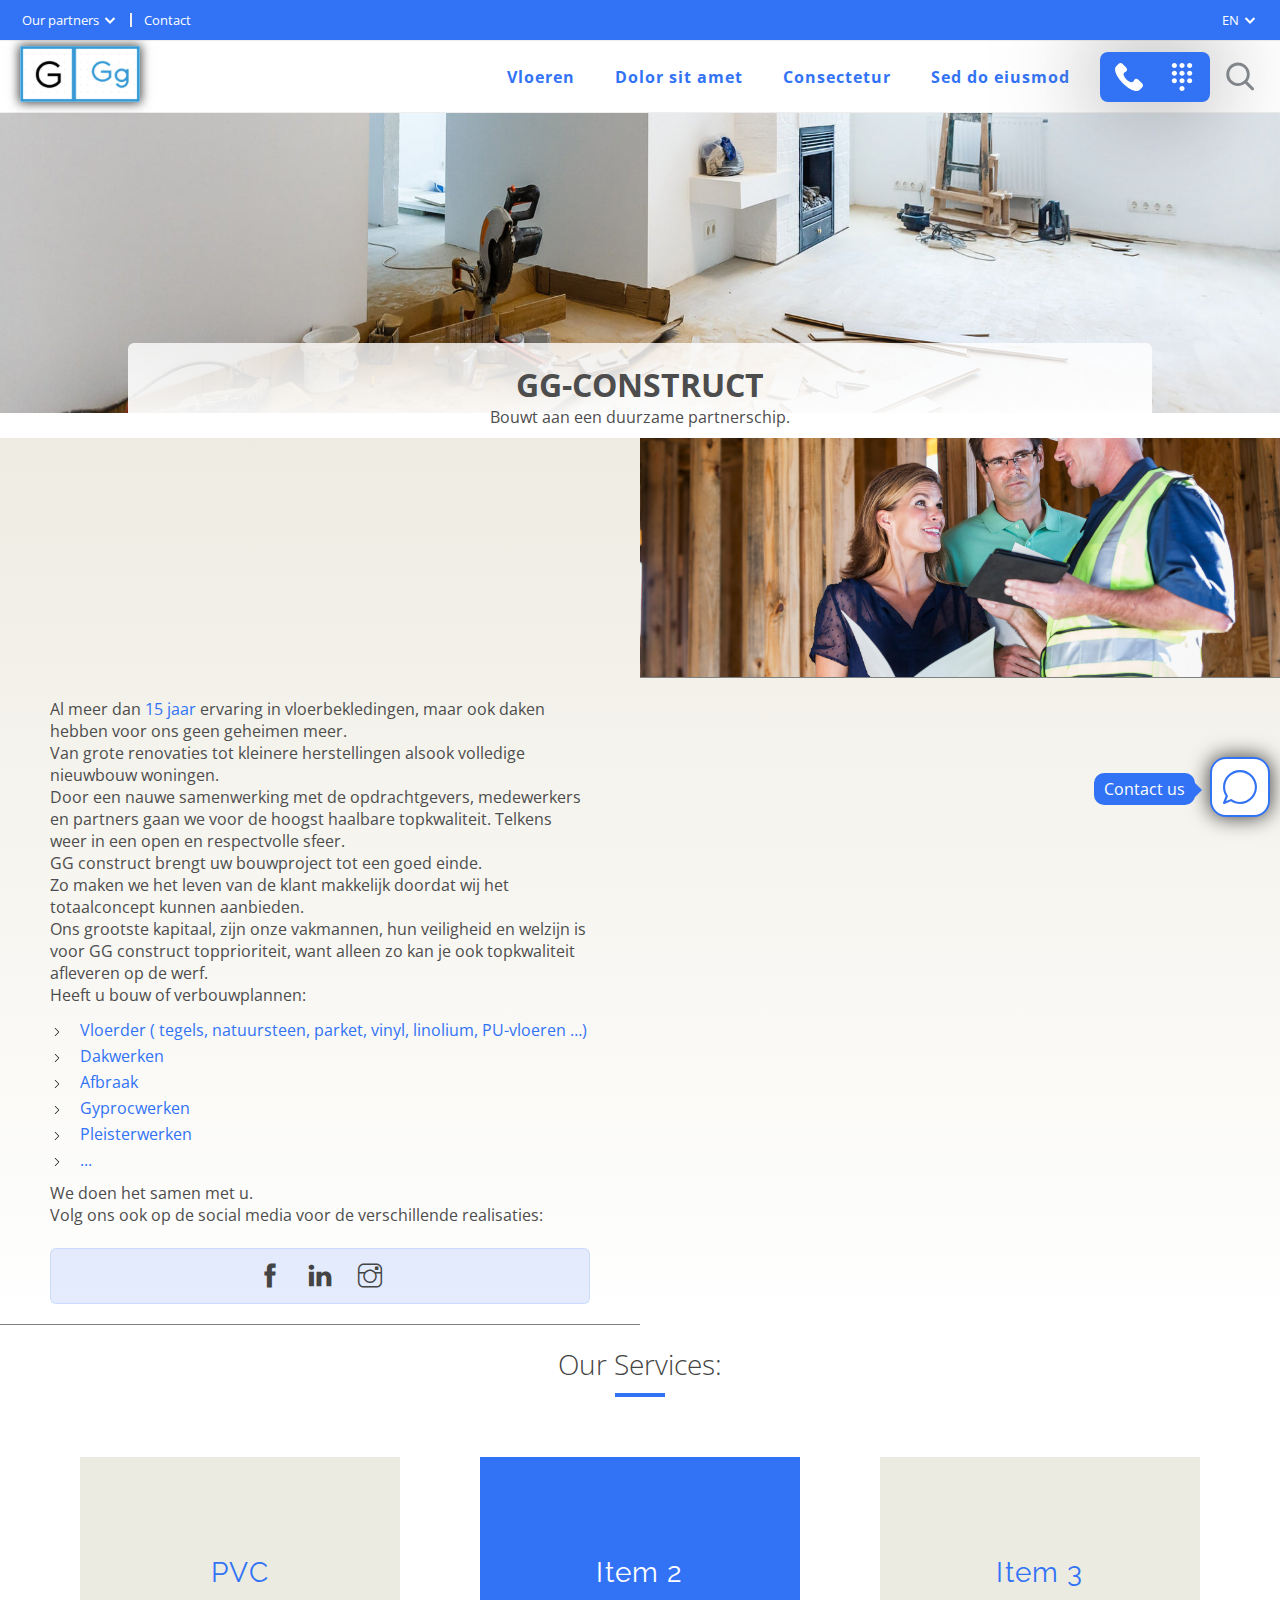
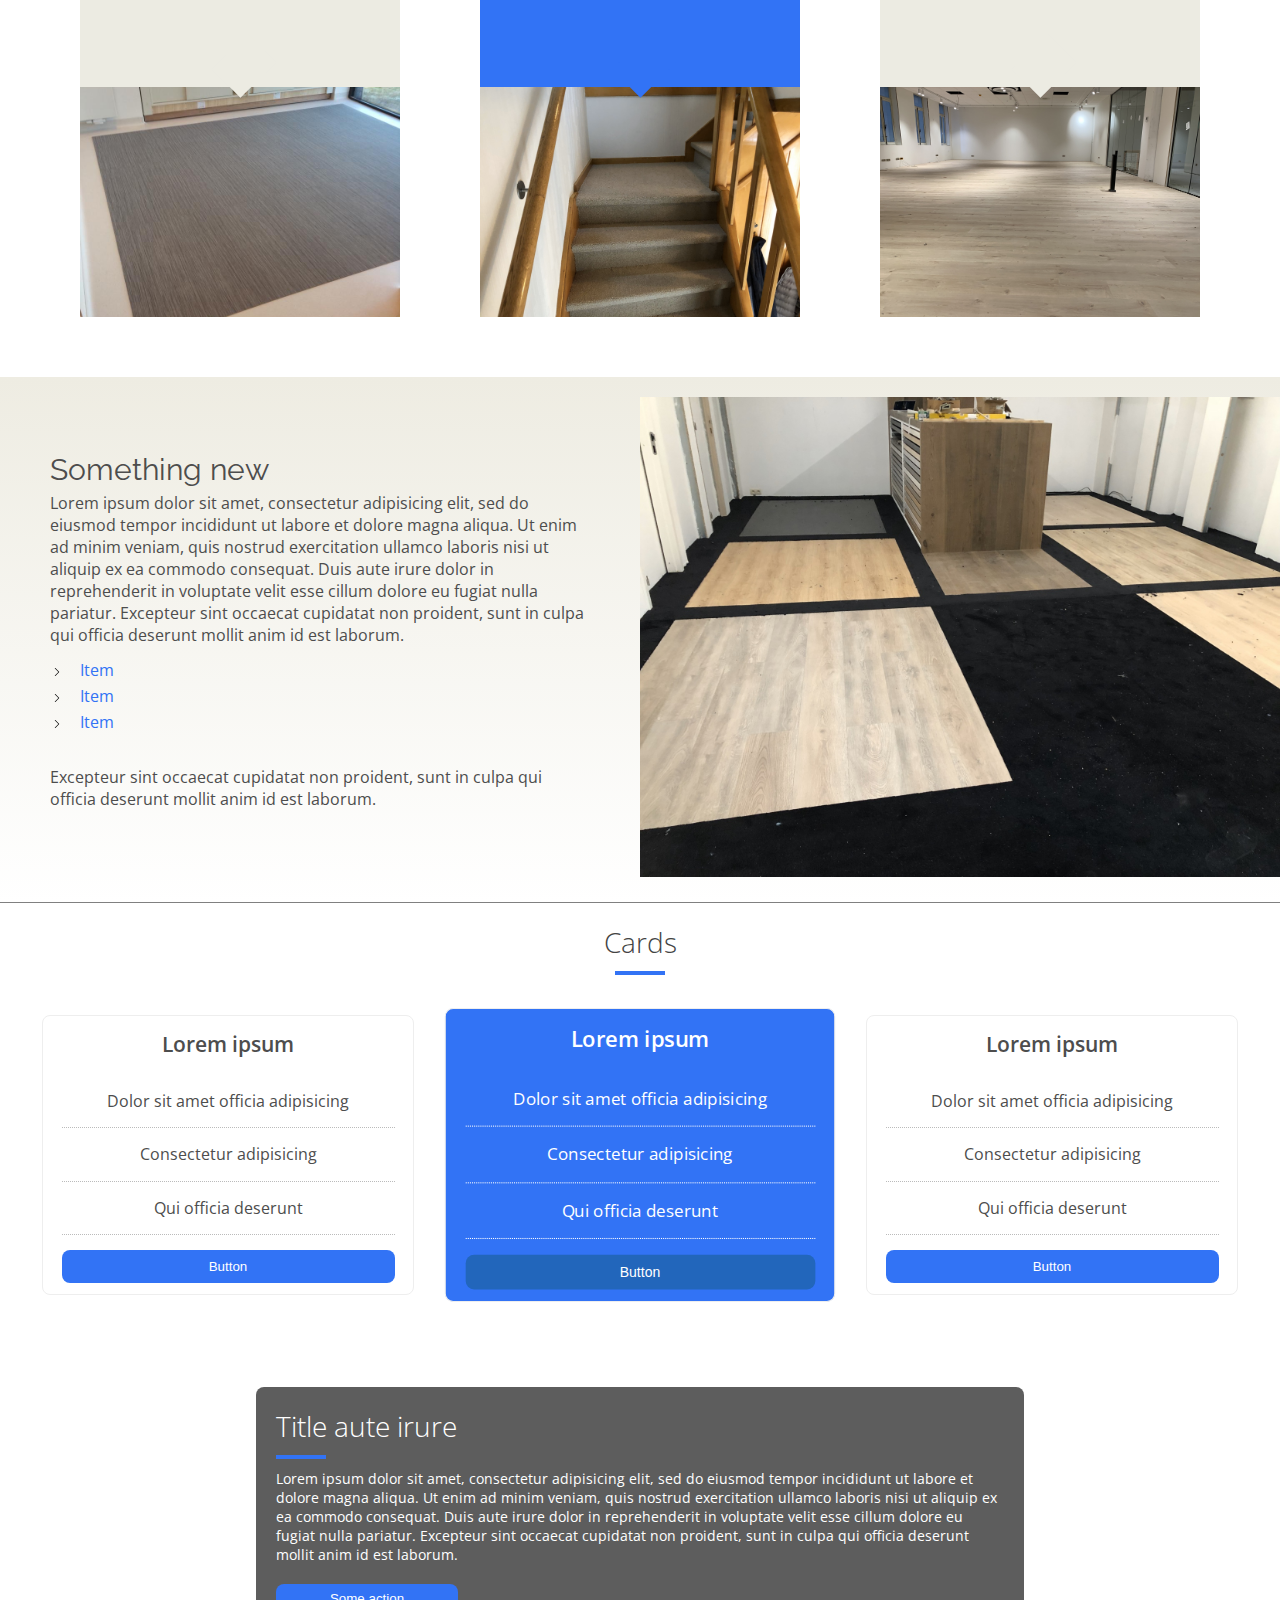
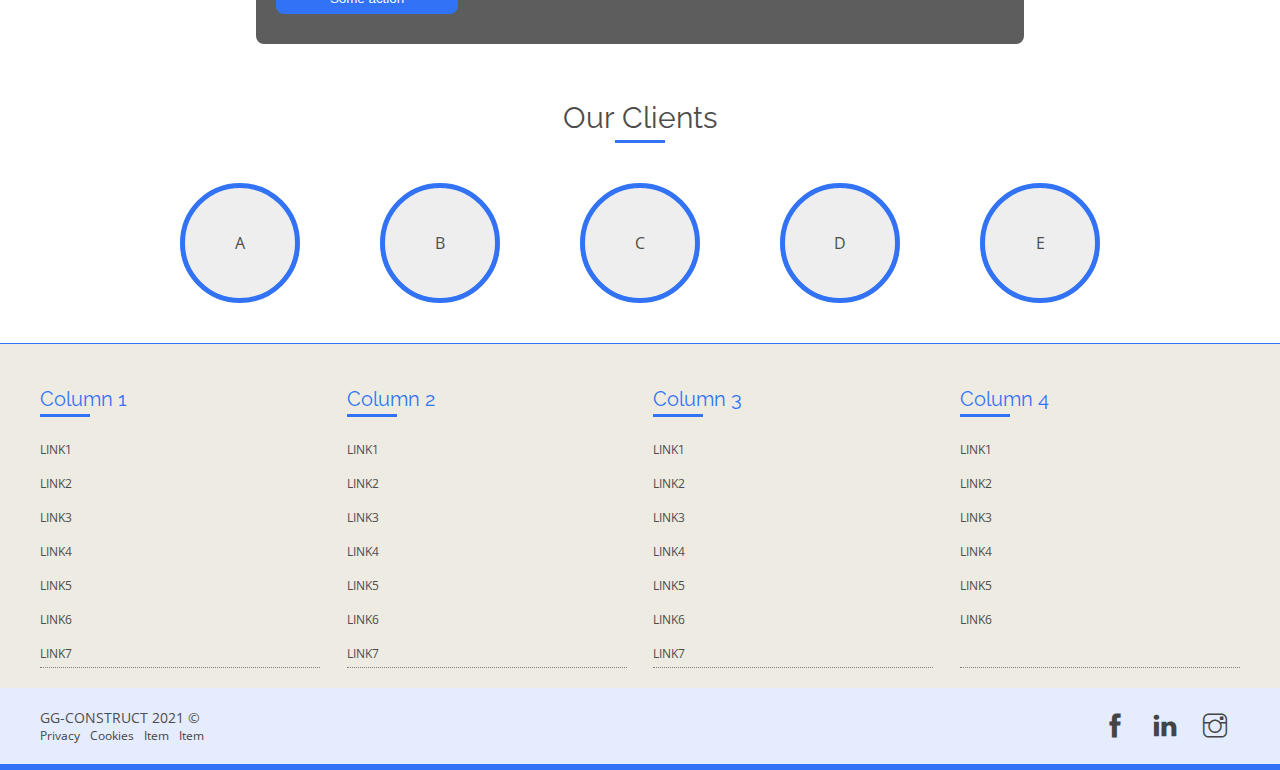
==== index.html @ d0c1e19a "init: transfer local markup (draft)" ====
<!DOCTYPE html>
<html lang="">
  <head>
    <meta charset="utf-8">
    <meta name="viewport" content="width=device-width, initial-scale=1.0">
    <title>GG-CONSTRUCT</title>
    <link rel="stylesheet" type="text/css" href="css/style.css">
    <link rel="stylesheet" type="text/css" href="css/dropdown.css">
    <link rel="stylesheet" type="text/css" href="css/toggle-menu.css">
    <link rel="stylesheet" href="themify-icons/themify-icons.css">
    <!--[if lt IE 8]><!-->
    <link rel="stylesheet" href="ie7/ie7.css">
    <!--<![endif]-->
  </head>
  <body>
    <header>
      <div class="topbar">
        <div class="topbar-content">
          <div class="dropdown select-wrapper partners-list">
            <div class="select">
              <div class="select-title">
                <span>Our partners</span>
                <div class="arrow"></div>
              </div>
              <div class="options">
                <a href="https://www.ceresit.com/en.html" class="option" target="blink">
                <img class="logo-of-option" src="img/ceresit-logo.png" alt="ceresit">
                </a>
                <a href="https://www.knauf.com/" class="option" target="blink">
                <img class="logo-of-option" src="img/knauf-logo.png" alt="knauf">
                </a>
                <a href="" class="option">
                <img class="logo-of-option" src="img/alpina_farben_logo.png" alt="alpina">
                </a>
                <a href="" class="option">
                <img class="logo-of-option" src="img/doka_logo.png" alt="doka">
                </a>
              </div>
            </div>
          </div>
          <span class="separator"></span>
          <a class="contact-link" href="contact.html">Contact</a>
        </div>
        <div class="dropdown select-wrapper select-lang">
          <div class="select">
            <div class="select-title">
              <span>EN</span>
              <div class="arrow"></div>
            </div>
            <div class="options lang-options">
              <span class="option selected">EN</span>
              <span class="option">NL</span>
              <span class="option">DE</span>
              <span class="option">FR</span>
            </div>
          </div>
        </div>
      </div>
      <div class="navbar">
        <div class="header-logo">
          <a class="link-to-home" href="index.html">
          <img src="img/logo.png" alt="logo">
          </a>
        </div>
        <div class="topnav">
          <nav class="topnav-dropdown-container">
            <ul>
              <li class="topnav-item">
                <a href="">Vloeren</a>
                <ul class="topnav-dropdown-column">
                  <li><a href="pages/pvc.html">PVC</a></li>
                  <li><a href="pages/pvc.html">VINYL</a></li>
                  <li>VINYL</li>
                  <li>TAPIJT</li>
                  <li>LINOLEUM</li>
                  <li>LVT STRIPS MODULEO</li>
                  <li>RUBBER</li>
                  <li>EGALISEREN</li>
                  <li class="more">more...</li>
                </ul>
              </li>
              <li class="topnav-item">
                <a href="">Dolor sit amet</a>
                <ul class="topnav-dropdown-column">
                  <li>Ut enim ad</li>
                  <li>Aliquip ex ea</li>
                  <li>Exercitation ullamco</li>
                  <li>Occaecat cupidatat</li>
                  <li class="more">more...</li>
                </ul>
              </li>
              <li class="topnav-item">
                <a href="">Consectetur</a>
                <ul class="topnav-dropdown-column">
                  <li>Ut enim ad</li>
                  <li>Aliquip ex ea</li>
                  <li>Exercitation ullamco</li>
                  <li>Occaecat cupidatat</li>
                  <li>Reprehenderit</li>
                  <li>Aliquip ex ea</li>
                  <li>Exercitation ullamco</li>
                  <li>Occaecat cupidatat</li>
                  <li>Reprehenderit</li>
                  <li>Aliquip ex ea</li>
                  <li>Exercitation ullamco</li>
                  <li>Occaecat cupidatat</li>
                  <li class="more">more...</li>
                </ul>
              </li>
              <li class="topnav-item"><a href="">Sed do eiusmod</a></li>
            </ul>
          </nav>
          <a class="tapme" href="tel:+32472815575">
          <img src="icons/phone-call.svg" alt="phone">
          <img src="icons/dial-pad.svg" alt="dial-pad">
          </a>
          <button class="search-btn">
          <img src="icons/loupe.svg" alt="search">
          </button>
        </div>
      </div>
      <div id="menuToggle">
        <input type="checkbox">
        <span></span>
        <span></span>
        <span></span>
        <ul class="mobile-menu">
          <li><a href="">Lorem ipsum</a></li>
          <li><a href="">Dolor sit amet</a></li>
          <li><a href="">Consectetur</a></li>
          <li><a href="">Sed do eiusmod</a></li>
        </ul>
      </div>
      <div class="search menuItem searchNew">
        <div class="search-modal">
          <div class="search_container">
            <div class="search_intro-placeholder">
              <div class="search_intro">
                What are you looking for?
              </div>
            </div>
            <form id="formMenuSearch" name="query" action="searchResults.html" method="GET">
              <div class="search_input">
                <div class="search-wrapper">
                  <input type="search" class="search-box" id="inputPlaster" placeholder="Plaster" autofocus>
                </div>
                <div class="search_submit">
                  <button type="submit">
                  <img src="icons/search.svg" alt="search">
                  </button>
                </div>
              </div>
            </form>
          </div>
          <div class="search_placeholder-suggestions">
            <div class="search_wrapper-suggestions">
              <span></span>
              <ul class="search_list-suggestions">
                <li>
                  <a class="search_link" href="">
                  Plaster
                  </a>
                  <span>|</span>
                </li>
                <li>
                  <a class="search_link" href="">
                  Ground
                  </a>
                  <span>|</span>
                </li>
                <li>
                  <a class="search_link" href="">
                  Walls
                  </a>
                  <span>|</span>
                </li>
                <li>
                  <a class="search_link" href="">
                  Paint
                  </a>
                  <span>|</span>
                </li>
              </ul>
            </div>
          </div>
        </div>
      </div>
    </header>
    <main class="main">
      <div class="startscreen">
      </div>
      <div class="inner-text">
        <h1 class="type-title">GG-CONSTRUCT</h1>
        <div class="type-info-text">
          <p>Bouwt aan een duurzame partnerschip.</p>
        </div>
      </div>
      <article class="greeting">
        <h2 style="visibility: hidden">Welcome</h2>
        <div class="greeting-image">
        </div>
        <div class="greeting-content">
          <p>Al meer dan <span class="more">15 jaar</span> ervaring in vloerbekledingen, maar ook daken hebben voor ons geen geheimen meer.<br> 
            Van grote renovaties tot kleinere herstellingen alsook volledige nieuwbouw woningen.<br>
            Door een nauwe samenwerking met de opdrachtgevers, medewerkers en partners gaan we voor de hoogst haalbare topkwaliteit. Telkens weer in een open en respectvolle sfeer.<br>
            GG construct brengt uw bouwproject tot een goed einde.<br>
            Zo maken we het leven van de klant makkelijk doordat wij het totaalconcept kunnen aanbieden.<br>
            Ons grootste kapitaal, zijn onze vakmannen, hun veiligheid en welzijn is voor GG construct topprioriteit, want alleen zo kan je ook topkwaliteit afleveren op de werf.<br>
            Heeft u bouw of verbouwplannen:
          </p>
          <ul class="list-of-services">
            <li class="more">Vloerder ( tegels, natuursteen, parket, vinyl, linolium, PU-vloeren …)</li>
            <li class="more">Dakwerken</li>
            <li class="more">Afbraak</li>
            <li class="more">Gyprocwerken</li>
            <li class="more">Pleisterwerken</li>
            <li class="more">...</li>
          </ul>
          <p>
            We doen het samen met u.<br>
            Volg ons ook op de social media voor de verschillende realisaties:
          </p>
          <br>
          <div style="align-items: center; width: 100%;" class="social-links">
            <ul>
              <li><a class="ti-facebook" href="https://www.facebook.com/ggvloerbekleding.vloerbekleding"></a></li>
              <li><a class="ti-linkedin" href="https://linkedin.com"></a></li>
              <li><a class="ti-instagram" href="https://www.instagram.com/ggvloerbekleding"></a></li>
            </ul>
          </div>
        </div>
      </article>
      <article class="service-blocks">
        <h2>Our Services:</h2>
        <hr>
        <div class="container">
          <section>
            <div class="top">
              <h3>PVC</h3>
            </div>
            <span class="square"></span>
            <div class="bottom">
              <img src="img/pvc/06.jpeg" alt="pvc">
            </div>
          </section>
          <section>
            <div class="top blue">
              <h3>Item 2</h3>
            </div>
            <span class="square blue"></span>
            <div class="bottom">
              <img src="img/img-xx-2.jpg" alt="">
            </div>
          </section>
          <section>
            <div class="top">
              <h3>Item 3</h3>
            </div>
            <span class="square"></span>
            <div class="bottom">
              <img src="img/img-xx-3.jpg" alt="">
            </div>
          </section>
        </div>
      </article>
      <article class="news">
        <div class="news-image">
          <img src="img/img-xx-9.jpg" alt="">
        </div>
        <div class="news-content">
          <h2 class="title">Something new</h2>
          <p>Lorem ipsum dolor sit amet, consectetur adipisicing elit, sed do eiusmod
            tempor incididunt ut labore et dolore magna aliqua. Ut enim ad minim veniam,
            quis nostrud exercitation ullamco laboris nisi ut aliquip ex ea commodo
            consequat. Duis aute irure dolor in reprehenderit in voluptate velit esse
            cillum dolore eu fugiat nulla pariatur. Excepteur sint occaecat cupidatat non
            proident, sunt in culpa qui officia deserunt mollit anim id est laborum.
          </p>
          <ul class="list-of-services">
            <li class="more">Item</li>
            <li class="more">Item</li>
            <li class="more">Item</li>
          </ul>
          <p>
            <br>
            Excepteur sint occaecat cupidatat non
            proident, sunt in culpa qui officia deserunt mollit anim id est laborum.
          </p>
          <br>
        </div>
      </article>
      <div class="cards">
        <h2 class="heading-title">Cards</h2>
        <hr>
        <div class="container">
          <div class="card">
            <div class="card-heading">
              <h3 class="card-title">Lorem ipsum</h3>
            </div>
            <div class="card-content">
              <ul>
                <li>Dolor sit amet officia adipisicing</li>
                <li>Consectetur adipisicing</li>
                <li>Qui officia deserunt </li>
              </ul>
            </div>
            <div class="card-footer">
              <button>Button</button>
            </div>
          </div>
          <div class="card card-active">
            <div class="card-heading">
              <h3 class="card-title">Lorem ipsum</h3>
            </div>
            <div class="card-content">
              <ul>
                <li>Dolor sit amet officia adipisicing</li>
                <li>Consectetur adipisicing</li>
                <li>Qui officia deserunt </li>
              </ul>
            </div>
            <div class="card-footer">
              <button>Button</button>
            </div>
          </div>
          <div class="card">
            <div class="card-heading">
              <h3 class="card-title">Lorem ipsum</h3>
            </div>
            <div class="card-content">
              <ul>
                <li>Dolor sit amet officia adipisicing</li>
                <li>Consectetur adipisicing</li>
                <li>Qui officia deserunt </li>
              </ul>
            </div>
            <div class="card-footer">
              <button>Button</button>
            </div>
          </div>
        </div>
      </div>
      <div class="parallax-container">
        <div class="parallax-content">
          <h2>Title aute irure</h2>
          <hr>
          Lorem ipsum dolor sit amet, consectetur adipisicing elit, sed do eiusmod
          tempor incididunt ut labore et dolore magna aliqua. Ut enim ad minim veniam,
          quis nostrud exercitation ullamco laboris nisi ut aliquip ex ea commodo
          consequat. Duis aute irure dolor in reprehenderit in voluptate velit esse
          cillum dolore eu fugiat nulla pariatur. Excepteur sint occaecat cupidatat non
          proident, sunt in culpa qui officia deserunt mollit anim id est laborum.
          <button class="button button-reveal">
          <i class="icon icon_arrow-right">
          <strong class="arrow-right"></strong>
          </i>
          <span>Some action</span>                
          </button>
        </div>
      </div>
      <div class="circles">
        <h2 class="title">Our Clients</h2>
        <hr style="margin: 0 auto;" class="border-line">
        <div class="container">
          <div class="circle">A</div>
          <div class="circle">B</div>
          <div class="circle">C</div>
          <div class="circle">D</div>
          <div class="circle">E</div>
        </div>
      </div>
    </main>
    <footer>
      <nav class="link-columns">
        <div class="column">
          <h4 class="column-title">Column 1</h4>
          <hr class="border-line">
          <ul>
            <li class="link-item">
              <a href="" target="_self">
              Link1
              </a>
            </li>
            <li class="link-item">
              <a href="" target="_self">
              Link2
              </a>
            </li>
            <li class="link-item">
              <a href="" target="_self">
              Link3
              </a>
            </li>
            <li class="link-item">
              <a href="" target="_self">
              Link4
              </a>
            </li>
            <li class="link-item">
              <a href="" target="_self">
              Link5
              </a>
            </li>
            <li class="link-item">
              <a href="" target="_self">
              Link6
              </a>
            </li>
            <li class="link-item">
              <a href="" target="_self">
              Link7
              </a>
            </li>
          </ul>
        </div>
        <div class="column">
          <h4 class="column-title">Column 2</h4>
          <hr class="border-line">
          <ul>
            <li class="link-item">
              <a href="" target="_self">
              Link1
              </a>
            </li>
            <li class="link-item">
              <a href="" target="_self">
              Link2
              </a>
            </li>
            <li class="link-item">
              <a href="" target="_self">
              Link3
              </a>
            </li>
            <li class="link-item">
              <a href="" target="_self">
              Link4
              </a>
            </li>
            <li class="link-item">
              <a href="" target="_self">
              Link5
              </a>
            </li>
            <li class="link-item">
              <a href="" target="_self">
              Link6
              </a>
            </li>
            <li class="link-item">
              <a href="" target="_self">
              Link7
              </a>
            </li>
          </ul>
        </div>
        <div class="column">
          <h4 class="column-title">Column 3</h4>
          <hr class="border-line">
          <ul>
            <li class="link-item">
              <a href="" target="_self">
              Link1
              </a>
            </li>
            <li class="link-item">
              <a href="" target="_self">
              Link2
              </a>
            </li>
            <li class="link-item">
              <a href="" target="_self">
              Link3
              </a>
            </li>
            <li class="link-item">
              <a href="" target="_self">
              Link4
              </a>
            </li>
            <li class="link-item">
              <a href="" target="_self">
              Link5
              </a>
            </li>
            <li class="link-item">
              <a href="" target="_self">
              Link6
              </a>
            </li>
            <li class="link-item">
              <a href="" target="_self">
              Link7
              </a>
            </li>
          </ul>
        </div>
        <div class="column">
          <h4 class="column-title">Column 4</h4>
          <hr class="border-line">
          <ul>
            <li class="link-item">
              <a href="" target="_self">
              Link1
              </a>
            </li>
            <li class="link-item">
              <a href="" target="_self">
              Link2
              </a>
            </li>
            <li class="link-item">
              <a href="" target="_self">
              Link3
              </a>
            </li>
            <li class="link-item">
              <a href="" target="_self">
              Link4
              </a>
            </li>
            <li class="link-item">
              <a href="" target="_self">
              Link5
              </a>
            </li>
            <li class="link-item">
              <a href="" target="_self">
              Link6
              </a>
            </li>
          </ul>
        </div>
      </nav>
      <div class="basement">
        <div class="copyright">
          <span class="title">GG-CONSTRUCT 2021 ©</span>
          <ul class="list-inline">
            <li>
              <a href="" target="_self">
              <span>Privacy</span>
              </a>
            </li>
            <li>
              <a href="" target="_self">
              <span>Cookies</span>
              </a>
            </li>
            <li>
              <a href="" target="_self">
              <span>Item</span>
              </a>
            </li>
            <li>
              <a href="" target="_self">
              <span>Item</span>
              </a>
            </li>
          </ul>
        </div>
        <div class="social-links">
          <ul>
            <li><a class="ti-facebook" href="https://www.facebook.com/ggvloerbekleding.vloerbekleding"></a></li>
            <li><a class="ti-linkedin" href="https://linkedin.com"></a></li>
            <li><a class="ti-instagram" href="https://www.instagram.com/ggvloerbekleding"></a></li>
          </ul>
        </div>
      </div>
      <div class="contact-btn-fixed">
        <div class="contact-container">
          <ul class="items-of-contact">
            <li class="item-phone">
              <a href="">
              <img src="icons/call.svg" alt="phone call us">
              </a>
            </li>
            <li class="item-mail">
              <a href="">
              <img src="icons/envelope.svg" alt="send a mail">
              </a>
            </li>
            <li class="item-form">
              <a href="">
              <img src="icons/bullet-form.svg" alt="fill in the form">
              </a>
            </li>
          </ul>
        </div>
        <div class="chat-to">
          <p>Contact us</p>
        </div>
        <button class="contact-widget-btn"></button>
      </div>
    </footer>
    <script src="js/dropdown.js"></script>
  </body>
</html>
---- css/style.css ----
@import url('https://fonts.googleapis.com/css2?family=Open+Sans:wght@300;400;600;700&display=swap');
@import url('https://fonts.googleapis.com/css2?family=Raleway:wght@100;200;300;400;500;600;700&display=swap');

:root {
  --blue: #3273f5;
  --dark-blue: #0063e5;
  --blue_transparent: #3273f522;
}

* {
  box-sizing: border-box;
  margin: 0;
  padding: 0;
  /*border: 1px solid gray;*/
}

html,
body {
  font-family: 'Open Sans', sans-serif;
  min-width: 320px;
  max-width: 1980px;
  margin: 0 auto;
  color: #4d4d4d;
}

button {
  cursor: pointer;
  border: none;
  outline: none;
}

a {
  text-decoration: none;
  color: #444;
}

ul {
  list-style: none;
}

nav ul li,
nav ul li:after,
nav ul li:before {
  transition: all .4s;
}

.topbar {
  position: relative;
  z-index: 20;
  display: flex;
  width: 100%;
  height: 40px;
  padding: 10px 20px;
  background: var(--blue);
  justify-content: space-between;
  align-items: center;
}

.topbar>div {
  display: flex;
  align-items: center;
}

.separator {
  width: 2px;
  height: 14px;
  margin: 0 10px;
  background: #eee;
}

.contact-link:hover {
  color: #ddd;
}

.topnav {
  display: flex;
  justify-content: space-between;
  align-items: center;
}

.header-logo {
  position: relative;
  width: 120px;
}

.header-logo a {
  display: block;
}

.header-logo img {
  width: 100%;
  box-shadow: 0 0 10px 1px #444;
}

.topnav nav ul {
  display: flex;
  flex-wrap: wrap;
}

.topnav-item {
  display: flex;
  min-height: 62px;
  margin: 5px 5px 0 5px;
  padding-bottom: 5px;
  justify-content: flex-start;
  align-items: center;
}

.topnav li a {
  font: inherit;
  font-size: 16px;
  font-weight: 700;
  margin: 0 5px;
  padding: 0 10px;
  vertical-align: baseline;
  letter-spacing: 1px;
  color: var(--blue);
}

nav.topnav-dropdown-container ul li,
nav.fill ul li {
  position: relative;
}

.topnav-dropdown-column li {
  display: flex;
  min-height: 36px;
  cursor: pointer;
  white-space: nowrap;
  color: #555d;
}

.topnav-dropdown-column li a {
  font-size: 14px;
  font-weight: 400;
  width: 100%;
  margin: 0 !important;
  padding: 0 !important;
  color: #777;
}

nav.topnav-dropdown-container ul li:after,
nav.fill ul li:after {
  position: absolute;
  right: 0;
  bottom: 10px;
  left: 0;
  width: 0;
  height: 2px;
  margin: auto;
  content: '.';
  color: transparent;
  background: var(--blue);
}

nav.topnav-dropdown-container ul li:hover:after {
  width: 100%;
}

.more {
  color: #3273f5 !important;
}

.tapme {
  z-index: 30;
  display: flex;
  width: 110px;
  height: 50px;
  margin: 0 10px;
  padding: 2px;
  transition: .2s box-shadow;
  color: #fff;
  border: 0;
  border-radius: 8px;
  outline: none;
  background: var(--blue);
  box-shadow: 0 0 100px 1px #777;
  justify-content: center;
}

.tapme:hover {
  box-shadow: 0 0 5px 1px #999;
}

.tapme:active {
  box-shadow: 0 0 0 0 #444;
}

.tapme img {
  width: 28px;
  margin: 0 auto;
}

.search-btn {
  z-index: 4;
  display: flex;
  width: 40px;
  height: 40px;
  transition: .2s all;
  border: 0;
  border-bottom: 2px solid transparent;
  outline: none;
  background: transparent;
  justify-content: center;
  align-items: center;
}

.search-btn:hover {
  border-bottom: 2px solid #aaa;
}

.search-btn img {
  width: 70%;
}

.search {
  position: fixed;
  z-index: 4;
  top: 110px;
  display: none;
  width: 100%;
  min-width: 320px;
  max-width: 1980px;
  height: 204px;
  transition: .2s margin-top;
  border-top: 2px solid var(--blue);
  border-bottom: 2px solid var(--blue);
  background: rgba(238, 236, 226, 0.98);
  justify-content: center;
  align-items: center;
}

.search_intro {
  font-size: 18px;
  font-weight: 600;
  margin-bottom: 10px;
  color: #556;
}

.search input {
  font-size: 24px;
  width: 100%;
  height: 40px;
  padding: 0 10px;
  border: 2px solid var(--blue);
  border-radius: 4px;
  outline: none;
}

.search-wrapper input {
  color: #555;
}

.search_input {
  display: flex;
}

.search_submit button {
  width: 80px;
  height: 40px;
  margin: 0 5px;
  border-radius: 8px;
  background: var(--blue);
}

.search_submit img {
  width: 28px;
}

.search_placeholder-suggestions {
  margin-top: 10px;
}

.search_wrapper-suggestions,
.search_list-suggestions {
  display: flex;
}

.search_list-suggestions span {
  margin: 0 5px;
  color: #999;
}

.search_list-suggestions a {
  transition: .2s all;
  color: #555;
}

.search_list-suggestions a:hover {
  color: var(--blue);
}

.startscreen {
  width: 100%;
  height: 500px;
  /*transition: all 1s;*/
  background-image: url(../img/renovation.jpeg);
  background-size: cover;
  background-repeat: no-repeat;
  background-position: top center;
}

.topnav-dropdown-column {
  font-size: .9em;
  font-weight: 500;
  line-height: 25px;
  position: absolute;
  z-index: 2;
  top: 62px;
  display: flex;
  visibility: hidden;
  flex-direction: column;
  min-width: 150px;
  padding: 10px 5px;
  transition: .1s opacity ease-in-out;
  opacity: 0;
  border-top: 2px solid var(--blue);
  border-radius: 2px;
  background: #fff;
  box-shadow: 0 4px 10px 1px #444;
}

.topnav-dropdown-container ul li:hover .topnav-dropdown-column {
  visibility: visible;
  opacity: 1;
}

.navbar {
  position: relative;
  position: relative;
  z-index: 1;
  display: flex;
  width: 100%;
  max-width: 1980px;
  min-height: 70px;
  padding: 2px 20px;
  border-top: 1px solid #eee;
  border-bottom: 1px solid #eee;
  background: #fff;
  justify-content: space-between;
  align-items: center;
}

.sticky {
  position: fixed;
  top: 0;
  width: 100%;
}

footer {
  border-top: 1px solid var(--blue);
}

footer nav {
  display: flex;
  padding: 20px 40px;
  background: rgb(238, 236, 226);
  justify-content: space-between;
  flex-wrap: wrap;
}

.column {
  width: 20%;
  min-width: 280px;
  margin-top: 20px;
  border-bottom: dotted 1px gray;
}

.column-title {
  font-family: Raleway, sans-serif;
  font-size: 20px;
  font-weight: 400;
  line-height: 30px;
  word-break: break-word;
  hyphens: auto;
  color: var(--blue);
}

.column ul {
  margin-top: 20px;
}

.link-item a {
  font: inherit;
  font-size: 12px;
  line-height: 18px;
  display: flex;
  width: 90%;
  margin-top: .5rem;
  padding-top: .25rem;
  padding-bottom: .25rem;
  transition: all .2s ease-in-out;
  vertical-align: baseline;
  letter-spacing: 0;
  text-transform: uppercase;
  color: #4d4d4d;
  align-items: center;
}

.link-item a:hover {
  font-weight: bold;
  padding-left: 10px;
  background: rgb(226, 225, 210);
}

.basement {
  display: flex;
  padding: 20px 40px;
  border-bottom: 6px solid var(--blue);
  background: var(--blue_transparent);
  justify-content: space-between;
}

.copyright,
.social-links {
  display: flex;
  flex-direction: column;
  min-width: 280px;
  justify-content: center;
}

.copyright {
  align-items: flex-start;
}

.social-links ul {
  font-size: 12px;
  display: flex;
  justify-content: flex-end;
}

.social-links li a {
  font-size: 24px;
  display: flex;
  width: 34px;
  height: 34px;
  margin: 0 8px;
  border-radius: 8px;
  justify-content: center;
  align-items: center;
  transition: 0.2s background, 0.1s color;
}

.social-links li a:hover {
  background: var(--blue);
  color: #fff;
}

.social-links img {
  width: 24px;
}

.copyright .title {
  font: inherit;
  font-size: 14px;
  display: block;
  vertical-align: baseline;
  color: #4d4d4d;
}

.list-inline {
  display: inline-flex;
}

.list-inline li {
  font-size: 12px;
  display: inline-block;
  padding-right: 10px;
  color: #4d4d4d;
}

.list-inline li a:hover {
  text-decoration: underline;
}

.contact-btn-fixed {
  position: fixed;
  right: 10px;
  bottom: 80px;
}

.contact-btn-fixed button {
  width: 60px;
  height: 60px;
  transition: .2s background-image;
  border: 2px solid var(--blue);
  border-radius: 16px;
  background: #fff;
  background-image: url(../icons/chat.svg);
  background-repeat: no-repeat;
  background-position: center;
  background-size: 60%;
  box-shadow: 0 0 20px 1px #444;
}

.contact-btn-fixed button:hover {
  background-color: var(--blue);
  background-image: url(../icons/chat-white.svg);
}

.contact-container {
  visibility: hidden;
  width: 60px;
  min-height: 240px;
  margin-bottom: -60px;
  border-radius: 16px;
  background: #fff;
  box-shadow: 0 0 20px 1px #444;
}

.visibility {
  visibility: visible;
}

.flex {
  display: flex;
}

.x {
  background-image: url(../icons/cancel.svg)!important;
}

.items-of-contact {
  display: flex;
  flex-direction: column;
  justify-content: center;
  align-items: center;
}

.items-of-contact li {
  display: flex;
  width: 48px;
  height: 48px;
  margin: 5px;
  border-radius: 50%;
  background: #eee;
  justify-content: center;
  align-items: center;
}

.items-of-contact li a {
  display: flex;
  justify-content: center;
  align-items: center;
}

.items-of-contact li img {
  width: 50%;
}

.border-line {
  width: 50px;
  height: 3px;
  border: none;
  background: var(--blue);
}

/* main */

.greeting {
  display: flex;
  justify-content: space-between;
  flex-wrap: wrap;
  background: linear-gradient(rgb(238, 236, 226), rgb(255, 255, 255))
}

.news {
  display: flex;
  justify-content: space-between;
  flex-direction: row-reverse;
  flex-wrap: wrap;
  background: linear-gradient(rgb(238, 236, 226), rgb(255, 255, 255))
}

.greeting>div, .news>div {
  min-width: 320px;
  border-bottom: 1px solid gray;
  /*background: rgb(238, 236, 226);*/
}

.greeting-image, .news-image {
  width: 50%;
  padding: 20px 0;
}

.greeting-image {
  min-height: 240px;
  background: url(../img/home-builder-grant-extended.jpeg);
  background-size: cover;
  background-position: center;
}

.greeting .social-links {
  background: var(--blue_transparent);
  border-radius: 6px;
  padding: 10px;
  border: 1px solid var(--blue_transparent);
}

.greeting-image img, .news-image img {
  width: 100%;
}

.greeting-content, .news-content {
  display: flex;
  flex-direction: column;
  align-items: flex-start;
  justify-content: center;
  width: 50%;
  padding: 20px 50px;
}

.list-of-services {
  list-style-image: url(../icons/next.svg);
  margin: 10px 0 10px 18px
}

.list-of-services li {
  -webkit-tap-highlight-color: transparent;
  color: #4D4D4D;
  font: inherit;
  vertical-align: baseline;
  margin-top: 2px;
  padding-left: 12px;
  line-height: 24px;
  transition: 0.2s transform;
}

.list-of-services li:hover {
  transform: translateX(4px);
  cursor: pointer;
  background: #eee;
  border-radius: 2px;
}

.title {
 font-family: Raleway,sans-serif;
 font-weight: 400;
 font-size: 30px;
 line-height: 45px;
 word-break: break-word;
 text-align: center;
}

main {
  margin-top: -200px;
}

.inner-text {
  font: inherit;
  position: relative;
  z-index: 0;
  bottom: 0;
  box-sizing: border-box;
  max-width: 1024px;
  margin: 0;
  margin-top: -70px;
  margin-right: auto;
  margin-left: auto;
  padding: 20px 30px 10px;
  text-align: center;
  vertical-align: baseline;
  color: #4d4d4d;
  border: 0;
  border-radius: 6px;
  background: linear-gradient(#fffc, #fff);
}

.service-blocks h2,
.cards h2 {
  font-size: 28px;
  font-weight: 300;
  margin: 20px auto 10px;
  text-align: center;
  color: #444;
}

.service-blocks hr,
.cards hr {
  width: 50px;
  height: 4px;
  margin: 0 auto;
  border: none;
  background: var(--blue);
}

.container {
  position: relative;
  z-index: 0;
  display: flex;
  margin: 20px;
  justify-content: center;
  align-items: center;
  flex-wrap: wrap;
}

.service-blocks section {
  position: relative;
  display: flex;
  flex-direction: column;
  width: 320px;
  height: 460px;
  margin: 20px;
  transition: .4s transform;
  justify-content: center;
  align-items: center;
}

.service-blocks section:hover {
  cursor: pointer;
  transform: scale(1.05);
}

.service-blocks section div {
  display: flex;
  overflow: hidden;
  width: 100%;
  height: 50%;
  justify-content: center;
  align-items: center;
}

.service-blocks .bottom img {
  width: 100%;
}

.service-blocks .top {
  background: rgb(236, 235, 226);
}

.service-blocks .top h3 {
  font-family: Raleway, sans-serif;
  font-size: 28px;
  font-weight: 400;
  letter-spacing: 1.2px;
  color: var(--blue);
}

.square {
  position: absolute;
  top: 40%;
  left: 45%;
  display: block;
  width: 40px;
  height: 50px;
  transform: rotate(45deg);
  background: rgb(236, 235, 226);
}

.blue {
  background: var(--blue) !important;
}

.blue h3 {
  color: #fff !important;
}

.chat-to {
  font: inherit;
  position: fixed;
  z-index: 4000;
  right: 85px;
  bottom: 95px;
  display: block;
  box-sizing: border-box;
  margin: 0;
  padding: 5px;
  animation: chat-to 3.2s both 2s;
  text-align: center;
  vertical-align: baseline;
  white-space: nowrap;
  color: #fff;
  border: 0;
  border-radius: 10px;
  background: var(--blue);
  -webkit-text-size-adjust: 100%;
  -webkit-tap-highlight-color: transparent;
}

.chat-to p {
  padding: 0 5px;
}

.chat-to:after {
  position: absolute;
  z-index: 1;
  top: 9px;
  right: -8px;
  display: block;
  width: 1px;
  content: '';
  border-width: 8px 0 8px 8px;
  border-style: solid;
  border-color: transparent var(--blue);
}

.card {
  position: relative;
  display: flex;
  flex-direction: column;
  width: 30%;
  min-width: 300px;
  max-width: 400px;
  height: 280px;
  margin: 20px;
  transition: .4s transform, .6s background;
  border: 1px solid #eee;
  border-radius: 8px;
  align-items: center;
}

.card:hover {
  transform: scale(1.05);
  background: rgb(238, 236, 226);
}

.card-heading {
  display: flex;
  height: 20%;
  justify-content: center;
  align-items: center;
}

.card-title {
  font-size: 21px;
  font-weight: 600;
}

.card-content {
  display: flex;
  width: 100%;
  height: 60%;
  justify-content: center;
  align-items: center;
}

.card-content ul {
  display: flex;
  flex-direction: column;
  width: 100%;
  height: 100%;
  justify-content: center;
  align-items: center;
}

.card-content li {
  display: flex;
  width: 90%;
  height: 32%;
  border-bottom: 1px dotted #bbb;
  justify-content: center;
  align-items: center;
}

.card-footer {
  display: flex;
  width: 100%;
  height: 20%;
  justify-content: center;
  align-items: center;
}

.card-footer button {
  display: flex;
  width: 90%;
  height: 60%;
  color: #fff;
  border-radius: 8px;
  background: var(--blue);
  justify-content: center;
  align-items: center;
}

.card-footer button:hover {
  background: var(--dark-blue);
}

.card-active {
  transform: scale(1.05);
  color: #fff;
  background: var(--blue);
}

.card-active:hover {
  background: var(--blue);
}

.card-active li {
  border-bottom: 1px dotted #fff;
}

.card-active button {
  background: #26b;
}

.parallax-container {
  display: flex;
  width: 100%;
  height: 360px;
  background-image: url(../img/img-xx-10-1.jpg);
  background-attachment: fixed;
  background-repeat: no-repeat;
  background-size: cover;
  justify-content: center;
  align-items: center;
}

.parallax-content {
  font-size: 14px;
  width: 60%;
  padding: 20px;
  color: #fff;
  border-radius: 8px;
  background: #222b;
}

.parallax-content h2 {
  font-size: 28px;
  font-weight: 300;
}

.parallax-content hr {
  width: 50px;
  height: 4px;
  margin: 10px 0;
  border: none;
  background: var(--blue);
}

.parallax-content button {
  display: flex;
  min-width: 25%;
  height: 30px;
  margin: 20px 0 10px;
  color: #fff;
  border-radius: 8px;
  background: var(--blue);
  justify-content: center;
  align-items: center;
}

.button.button-reveal {
  position: relative;
  overflow: hidden;
  padding: 0 28px;
}

.button.button-reveal i {
  line-height: 32px;
  position: absolute;
  top: 0;
  left: -32px;
  display: flex;
  width: 32px;
  height: 32px;
  margin: 0;
  text-align: center;
  border-radius: 6px 0 0 6px;
  background-color: rgba(0, 0, 0, .1) z-index: 400;
  align-items: center;
  justify-content: center;
}

.button.button-reveal span {
  position: relative;
  top: 0;
  left: 0;
  display: inline-block;
  color: #fff;
}

.arrow-right {
  display: block;
  width: 12px;
  height: 12px;
  border-top: 2px solid #fff;
  border-left: 2px solid #fff;
}

.arrow-right {
  transform: rotate(135deg);
}

body:not(.device-touch) .button.button-reveal i,
body:not(.device-touch) .button.button-reveal span {
  transition: left .3s ease, right .3s ease;
}

.button.button-reveal:hover i {
  top: 0;
  left: 0;
  height: 100%;
}

.button.button-reveal:hover>span {
  top: 0;
  left: 16px;
}

.circle {
  width: 120px;
  height: 120px;
  margin: 20px 40px;
  border-radius: 50%;
  background: #eee;
  border: 5px solid var(--blue);
  transition: 0.2s background;
  cursor: pointer;
  display: flex;
  justify-content: center;
  align-items: center;
}

.circle:hover {
  background: var(--blue);
}

.circles {
  display: flex;
  flex-direction: column;
  justify-content: center;
}

@keyframes chat-to {
  0% {
    transform: translateX(600px);
    animation-timing-function: ease-in;
    opacity: 0;
  }
  20% {
    transform: translateX(0);
    animation-timing-function: ease-out;
    opacity: 1;
  }
  25% {
    transform: translateX(68px);
    animation-timing-function: ease-in;
  }
  50%,
  35%,
  45% {
    transform: translateX(0);
    animation-timing-function: ease-out;
  }
  40% {
    transform: translateX(32px);
    animation-timing-function: ease-in;
  }
  45% {
    transform: translateX(8px);
    animation-timing-function: ease-in;
  }
  85% {
    width: 100px;
    opacity: 1;
  }
  100% {
    visibility: hidden;
    width: 10px;
    opacity: 0;
  }
}

@media screen and (min-width: 1280px) {
  .service-blocks section {
    margin: 40px;
  }
}

@media screen and (min-width: 1600px) {
  .service-blocks section {
    margin: 60px;
  }
}

@media screen and (max-width: 1024px) {
  nav {
    display: none;
  }
  .tapme {
    width: 50px;
  }
  .tapme img:not(:first-child) {
    display: none;
  }
  #menuToggle {
    display: block !important;
  }
  .topbar,
  .navbar {
    padding: 2px 10px;
  }
  .greeting>div, .news>div {
    width: 100%;
    padding: 20px;
  }
}

@media screen and (max-width: 760px) {
  footer nav .column {
    width: 100%;
  }
  .basement {
    justify-content: center;
    flex-wrap: wrap;
  }
  .copyright,
  .social-links {
    margin-top: 20px;
    justify-content: center;
    align-items: center;
  }
  .parallax-content {
    width: 100%;
  }
  .top {
    height: 20% !important;
  }
  .square {
    top: 28%;
  }
  .service-blocks section {
    width: 90%;
  }
}
---- css/dropdown.css ----
.select-wrapper {
  position: relative;
  min-width: 100px;
  max-width: 200px;
  user-select: none;
}

.select-lang {
  min-width: 40px;
}

.select {
  position: relative;
  display: flex;
  flex-direction: column;
}

.select-title,
.contact-link {
  font-size: 13px;
  line-height: 13px;
  position: relative;
  display: flex;
  height: 20px;
  padding: 11px 0 11px 2px;
  cursor: pointer;
  color: #fff;
  background: transparent;
  align-items: center;
  justify-content: flex-start;
}

.options {
  position: absolute;
  z-index: 2;
  top: 140%;
  right: 0;
  left: 0;
  display: block;
  visibility: hidden;
  min-width: 170px;
  padding: 5px 0;
  transition: all .2s;
  pointer-events: none;
  opacity: 0;
  border: 1px solid transparent;
  border-radius: 0 0 6px 6px;
  background: #fff;
  box-shadow: 0 4px 20px 1px #222;
}

.lang-options {
  min-width: 40px;
  max-width: 100px;
}

.select.open .options {
  visibility: visible;
  pointer-events: all;
  opacity: 1;
}

.option {
  font-size: 13px;
  line-height: 13px;
  position: relative;
  display: flex;
  width: 70%;
  margin: 2px auto;
  padding: 12px 0 12px 2px;
  cursor: pointer;
  color: var(--blue_v2);
  justify-content: center;
  align-items: center;
}

.option img {
  width: 90%;
}

.option:hover {
  cursor: pointer;
  color: #222;
  color: #fff;
  border-radius: 8px;
  background: #ddd;
  box-shadow: 0 0 20px 1px #999;
}

.option.selected {
  display: none;
}

.arrow {
  position: relative;
  height: 7px;
  margin-left: 10px;
}

.arrow::before,
.arrow::after {
  position: absolute;
  bottom: 0;
  width: 2px;
  height: 100%;
  content: '';
  transition: all .4s;
}

.arrow::before {
  left: 2px;
  transform: rotate(45deg);
  background-color: #fff;
}

.arrow::after {
  left: -2px;
  transform: rotate(-45deg);
  background-color: #fff;
}

.open .arrow::before {
  left: 2px;
  transform: rotate(-45deg);
}

.open .arrow::after {
  left: -2px;
  transform: rotate(45deg);
}
---- css/toggle-menu.css ----
#menuToggle {
  position: relative;
  z-index: 1;
  display: none;
  width: 100%;
  min-height: 60px;
  padding-top: 20px;
  -webkit-user-select: none;
  user-select: none;
  /*border: 1px solid gray;*/
}

#menuToggle ul {
  padding: 20px;
}

#menuToggle li {
  display: flex;
  min-width: 320px;
  height: 50px;
  justify-content: center;
  align-items: center;
}

#menuToggle a {
  font-size: 18px;
  font-weight: bold;
  transition: color .1s ease;
  letter-spacing: 1.1px;
  color: rgb(60, 60, 60);
}

#menuToggle a:hover {
  color: #07f;
}

#menuToggle input {
  position: absolute;
  z-index: 2;
  top: -50px;
  /*top: 14px;*/
  right: 120px;
  display: block;
  width: 40px;
  height: 32px;
  margin-left: 100%;
  cursor: pointer;
  opacity: 0;
  -webkit-touch-callout: none;
}

#menuToggle span {
  position: relative;
  z-index: 1;
  top: -64px;
  right: 155px;
  display: block;
  width: 33px;
  height: 4px;
  margin-bottom: 5px;
  margin-left: 100%;
  transition: transform .2s cubic-bezier(.77, .2, .05, 1.0), background .2s cubic-bezier(.77, .2, .05, 1.0), opacity .25s ease;
  transform-origin: 4px 0;
  border-radius: 3px;
  background: #cdcdcd;
}

#menuToggle span:first-child {
  transform-origin: 0 0;
}

#menuToggle span:nth-last-child(2) {
  transform-origin: 0 100%;
}

#menuToggle input:checked~span {
  transform: rotate(45deg) translate(-2px, -1px);
  opacity: 1;
  background: #adadad;
}

#menuToggle input:checked~span:nth-last-child(3) {
  transform: rotate(0deg) scale(.2, .2);
  opacity: 0;
}

#menuToggle input:checked~span:nth-last-child(2) {
  transform: rotate(-45deg) translate(0, -1px);
}

.mobile-menu {
  position: absolute;
  display: none;
  flex-direction: column;
  width: 100%;
  margin-top: -47px;
  list-style-type: none;
  border-top: 2px solid #09f;
  border-bottom: 2px solid #09f;
  background: #fff;
  justify-content: center;
  align-items: center;
  -webkit-font-smoothing: antialiased;
}

#menuToggle input:checked~ul {
  display: block;
}
---- themify-icons/themify-icons.css ----
@font-face {
	font-family: 'themify';
	src:url('fonts/themify.eot?-fvbane');
	src:url('fonts/themify.eot?#iefix-fvbane') format('embedded-opentype'),
		url('fonts/themify.woff?-fvbane') format('woff'),
		url('fonts/themify.ttf?-fvbane') format('truetype'),
		url('fonts/themify.svg?-fvbane#themify') format('svg');
	font-weight: normal;
	font-style: normal;
}

[class^="ti-"], [class*=" ti-"] {
	font-family: 'themify';
	speak: none;
	font-style: normal;
	font-weight: normal;
	font-variant: normal;
	text-transform: none;
	line-height: 1;

	/* Better Font Rendering =========== */
	-webkit-font-smoothing: antialiased;
	-moz-osx-font-smoothing: grayscale;
}

.ti-wand:before {
	content: "\e600";
}
.ti-volume:before {
	content: "\e601";
}
.ti-user:before {
	content: "\e602";
}
.ti-unlock:before {
	content: "\e603";
}
.ti-unlink:before {
	content: "\e604";
}
.ti-trash:before {
	content: "\e605";
}
.ti-thought:before {
	content: "\e606";
}
.ti-target:before {
	content: "\e607";
}
.ti-tag:before {
	content: "\e608";
}
.ti-tablet:before {
	content: "\e609";
}
.ti-star:before {
	content: "\e60a";
}
.ti-spray:before {
	content: "\e60b";
}
.ti-signal:before {
	content: "\e60c";
}
.ti-shopping-cart:before {
	content: "\e60d";
}
.ti-shopping-cart-full:before {
	content: "\e60e";
}
.ti-settings:before {
	content: "\e60f";
}
.ti-search:before {
	content: "\e610";
}
.ti-zoom-in:before {
	content: "\e611";
}
.ti-zoom-out:before {
	content: "\e612";
}
.ti-cut:before {
	content: "\e613";
}
.ti-ruler:before {
	content: "\e614";
}
.ti-ruler-pencil:before {
	content: "\e615";
}
.ti-ruler-alt:before {
	content: "\e616";
}
.ti-bookmark:before {
	content: "\e617";
}
.ti-bookmark-alt:before {
	content: "\e618";
}
.ti-reload:before {
	content: "\e619";
}
.ti-plus:before {
	content: "\e61a";
}
.ti-pin:before {
	content: "\e61b";
}
.ti-pencil:before {
	content: "\e61c";
}
.ti-pencil-alt:before {
	content: "\e61d";
}
.ti-paint-roller:before {
	content: "\e61e";
}
.ti-paint-bucket:before {
	content: "\e61f";
}
.ti-na:before {
	content: "\e620";
}
.ti-mobile:before {
	content: "\e621";
}
.ti-minus:before {
	content: "\e622";
}
.ti-medall:before {
	content: "\e623";
}
.ti-medall-alt:before {
	content: "\e624";
}
.ti-marker:before {
	content: "\e625";
}
.ti-marker-alt:before {
	content: "\e626";
}
.ti-arrow-up:before {
	content: "\e627";
}
.ti-arrow-right:before {
	content: "\e628";
}
.ti-arrow-left:before {
	content: "\e629";
}
.ti-arrow-down:before {
	content: "\e62a";
}
.ti-lock:before {
	content: "\e62b";
}
.ti-location-arrow:before {
	content: "\e62c";
}
.ti-link:before {
	content: "\e62d";
}
.ti-layout:before {
	content: "\e62e";
}
.ti-layers:before {
	content: "\e62f";
}
.ti-layers-alt:before {
	content: "\e630";
}
.ti-key:before {
	content: "\e631";
}
.ti-import:before {
	content: "\e632";
}
.ti-image:before {
	content: "\e633";
}
.ti-heart:before {
	content: "\e634";
}
.ti-heart-broken:before {
	content: "\e635";
}
.ti-hand-stop:before {
	content: "\e636";
}
.ti-hand-open:before {
	content: "\e637";
}
.ti-hand-drag:before {
	content: "\e638";
}
.ti-folder:before {
	content: "\e639";
}
.ti-flag:before {
	content: "\e63a";
}
.ti-flag-alt:before {
	content: "\e63b";
}
.ti-flag-alt-2:before {
	content: "\e63c";
}
.ti-eye:before {
	content: "\e63d";
}
.ti-export:before {
	content: "\e63e";
}
.ti-exchange-vertical:before {
	content: "\e63f";
}
.ti-desktop:before {
	content: "\e640";
}
.ti-cup:before {
	content: "\e641";
}
.ti-crown:before {
	content: "\e642";
}
.ti-comments:before {
	content: "\e643";
}
.ti-comment:before {
	content: "\e644";
}
.ti-comment-alt:before {
	content: "\e645";
}
.ti-close:before {
	content: "\e646";
}
.ti-clip:before {
	content: "\e647";
}
.ti-angle-up:before {
	content: "\e648";
}
.ti-angle-right:before {
	content: "\e649";
}
.ti-angle-left:before {
	content: "\e64a";
}
.ti-angle-down:before {
	content: "\e64b";
}
.ti-check:before {
	content: "\e64c";
}
.ti-check-box:before {
	content: "\e64d";
}
.ti-camera:before {
	content: "\e64e";
}
.ti-announcement:before {
	content: "\e64f";
}
.ti-brush:before {
	content: "\e650";
}
.ti-briefcase:before {
	content: "\e651";
}
.ti-bolt:before {
	content: "\e652";
}
.ti-bolt-alt:before {
	content: "\e653";
}
.ti-blackboard:before {
	content: "\e654";
}
.ti-bag:before {
	content: "\e655";
}
.ti-move:before {
	content: "\e656";
}
.ti-arrows-vertical:before {
	content: "\e657";
}
.ti-arrows-horizontal:before {
	content: "\e658";
}
.ti-fullscreen:before {
	content: "\e659";
}
.ti-arrow-top-right:before {
	content: "\e65a";
}
.ti-arrow-top-left:before {
	content: "\e65b";
}
.ti-arrow-circle-up:before {
	content: "\e65c";
}
.ti-arrow-circle-right:before {
	content: "\e65d";
}
.ti-arrow-circle-left:before {
	content: "\e65e";
}
.ti-arrow-circle-down:before {
	content: "\e65f";
}
.ti-angle-double-up:before {
	content: "\e660";
}
.ti-angle-double-right:before {
	content: "\e661";
}
.ti-angle-double-left:before {
	content: "\e662";
}
.ti-angle-double-down:before {
	content: "\e663";
}
.ti-zip:before {
	content: "\e664";
}
.ti-world:before {
	content: "\e665";
}
.ti-wheelchair:before {
	content: "\e666";
}
.ti-view-list:before {
	content: "\e667";
}
.ti-view-list-alt:before {
	content: "\e668";
}
.ti-view-grid:before {
	content: "\e669";
}
.ti-uppercase:before {
	content: "\e66a";
}
.ti-upload:before {
	content: "\e66b";
}
.ti-underline:before {
	content: "\e66c";
}
.ti-truck:before {
	content: "\e66d";
}
.ti-timer:before {
	content: "\e66e";
}
.ti-ticket:before {
	content: "\e66f";
}
.ti-thumb-up:before {
	content: "\e670";
}
.ti-thumb-down:before {
	content: "\e671";
}
.ti-text:before {
	content: "\e672";
}
.ti-stats-up:before {
	content: "\e673";
}
.ti-stats-down:before {
	content: "\e674";
}
.ti-split-v:before {
	content: "\e675";
}
.ti-split-h:before {
	content: "\e676";
}
.ti-smallcap:before {
	content: "\e677";
}
.ti-shine:before {
	content: "\e678";
}
.ti-shift-right:before {
	content: "\e679";
}
.ti-shift-left:before {
	content: "\e67a";
}
.ti-shield:before {
	content: "\e67b";
}
.ti-notepad:before {
	content: "\e67c";
}
.ti-server:before {
	content: "\e67d";
}
.ti-quote-right:before {
	content: "\e67e";
}
.ti-quote-left:before {
	content: "\e67f";
}
.ti-pulse:before {
	content: "\e680";
}
.ti-printer:before {
	content: "\e681";
}
.ti-power-off:before {
	content: "\e682";
}
.ti-plug:before {
	content: "\e683";
}
.ti-pie-chart:before {
	content: "\e684";
}
.ti-paragraph:before {
	content: "\e685";
}
.ti-panel:before {
	content: "\e686";
}
.ti-package:before {
	content: "\e687";
}
.ti-music:before {
	content: "\e688";
}
.ti-music-alt:before {
	content: "\e689";
}
.ti-mouse:before {
	content: "\e68a";
}
.ti-mouse-alt:before {
	content: "\e68b";
}
.ti-money:before {
	content: "\e68c";
}
.ti-microphone:before {
	content: "\e68d";
}
.ti-menu:before {
	content: "\e68e";
}
.ti-menu-alt:before {
	content: "\e68f";
}
.ti-map:before {
	content: "\e690";
}
.ti-map-alt:before {
	content: "\e691";
}
.ti-loop:before {
	content: "\e692";
}
.ti-location-pin:before {
	content: "\e693";
}
.ti-list:before {
	content: "\e694";
}
.ti-light-bulb:before {
	content: "\e695";
}
.ti-Italic:before {
	content: "\e696";
}
.ti-info:before {
	content: "\e697";
}
.ti-infinite:before {
	content: "\e698";
}
.ti-id-badge:before {
	content: "\e699";
}
.ti-hummer:before {
	content: "\e69a";
}
.ti-home:before {
	content: "\e69b";
}
.ti-help:before {
	content: "\e69c";
}
.ti-headphone:before {
	content: "\e69d";
}
.ti-harddrives:before {
	content: "\e69e";
}
.ti-harddrive:before {
	content: "\e69f";
}
.ti-gift:before {
	content: "\e6a0";
}
.ti-game:before {
	content: "\e6a1";
}
.ti-filter:before {
	content: "\e6a2";
}
.ti-files:before {
	content: "\e6a3";
}
.ti-file:before {
	content: "\e6a4";
}
.ti-eraser:before {
	content: "\e6a5";
}
.ti-envelope:before {
	content: "\e6a6";
}
.ti-download:before {
	content: "\e6a7";
}
.ti-direction:before {
	content: "\e6a8";
}
.ti-direction-alt:before {
	content: "\e6a9";
}
.ti-dashboard:before {
	content: "\e6aa";
}
.ti-control-stop:before {
	content: "\e6ab";
}
.ti-control-shuffle:before {
	content: "\e6ac";
}
.ti-control-play:before {
	content: "\e6ad";
}
.ti-control-pause:before {
	content: "\e6ae";
}
.ti-control-forward:before {
	content: "\e6af";
}
.ti-control-backward:before {
	content: "\e6b0";
}
.ti-cloud:before {
	content: "\e6b1";
}
.ti-cloud-up:before {
	content: "\e6b2";
}
.ti-cloud-down:before {
	content: "\e6b3";
}
.ti-clipboard:before {
	content: "\e6b4";
}
.ti-car:before {
	content: "\e6b5";
}
.ti-calendar:before {
	content: "\e6b6";
}
.ti-book:before {
	content: "\e6b7";
}
.ti-bell:before {
	content: "\e6b8";
}
.ti-basketball:before {
	content: "\e6b9";
}
.ti-bar-chart:before {
	content: "\e6ba";
}
.ti-bar-chart-alt:before {
	content: "\e6bb";
}
.ti-back-right:before {
	content: "\e6bc";
}
.ti-back-left:before {
	content: "\e6bd";
}
.ti-arrows-corner:before {
	content: "\e6be";
}
.ti-archive:before {
	content: "\e6bf";
}
.ti-anchor:before {
	content: "\e6c0";
}
.ti-align-right:before {
	content: "\e6c1";
}
.ti-align-left:before {
	content: "\e6c2";
}
.ti-align-justify:before {
	content: "\e6c3";
}
.ti-align-center:before {
	content: "\e6c4";
}
.ti-alert:before {
	content: "\e6c5";
}
.ti-alarm-clock:before {
	content: "\e6c6";
}
.ti-agenda:before {
	content: "\e6c7";
}
.ti-write:before {
	content: "\e6c8";
}
.ti-window:before {
	content: "\e6c9";
}
.ti-widgetized:before {
	content: "\e6ca";
}
.ti-widget:before {
	content: "\e6cb";
}
.ti-widget-alt:before {
	content: "\e6cc";
}
.ti-wallet:before {
	content: "\e6cd";
}
.ti-video-clapper:before {
	content: "\e6ce";
}
.ti-video-camera:before {
	content: "\e6cf";
}
.ti-vector:before {
	content: "\e6d0";
}
.ti-themify-logo:before {
	content: "\e6d1";
}
.ti-themify-favicon:before {
	content: "\e6d2";
}
.ti-themify-favicon-alt:before {
	content: "\e6d3";
}
.ti-support:before {
	content: "\e6d4";
}
.ti-stamp:before {
	content: "\e6d5";
}
.ti-split-v-alt:before {
	content: "\e6d6";
}
.ti-slice:before {
	content: "\e6d7";
}
.ti-shortcode:before {
	content: "\e6d8";
}
.ti-shift-right-alt:before {
	content: "\e6d9";
}
.ti-shift-left-alt:before {
	content: "\e6da";
}
.ti-ruler-alt-2:before {
	content: "\e6db";
}
.ti-receipt:before {
	content: "\e6dc";
}
.ti-pin2:before {
	content: "\e6dd";
}
.ti-pin-alt:before {
	content: "\e6de";
}
.ti-pencil-alt2:before {
	content: "\e6df";
}
.ti-palette:before {
	content: "\e6e0";
}
.ti-more:before {
	content: "\e6e1";
}
.ti-more-alt:before {
	content: "\e6e2";
}
.ti-microphone-alt:before {
	content: "\e6e3";
}
.ti-magnet:before {
	content: "\e6e4";
}
.ti-line-double:before {
	content: "\e6e5";
}
.ti-line-dotted:before {
	content: "\e6e6";
}
.ti-line-dashed:before {
	content: "\e6e7";
}
.ti-layout-width-full:before {
	content: "\e6e8";
}
.ti-layout-width-default:before {
	content: "\e6e9";
}
.ti-layout-width-default-alt:before {
	content: "\e6ea";
}
.ti-layout-tab:before {
	content: "\e6eb";
}
.ti-layout-tab-window:before {
	content: "\e6ec";
}
.ti-layout-tab-v:before {
	content: "\e6ed";
}
.ti-layout-tab-min:before {
	content: "\e6ee";
}
.ti-layout-slider:before {
	content: "\e6ef";
}
.ti-layout-slider-alt:before {
	content: "\e6f0";
}
.ti-layout-sidebar-right:before {
	content: "\e6f1";
}
.ti-layout-sidebar-none:before {
	content: "\e6f2";
}
.ti-layout-sidebar-left:before {
	content: "\e6f3";
}
.ti-layout-placeholder:before {
	content: "\e6f4";
}
.ti-layout-menu:before {
	content: "\e6f5";
}
.ti-layout-menu-v:before {
	content: "\e6f6";
}
.ti-layout-menu-separated:before {
	content: "\e6f7";
}
.ti-layout-menu-full:before {
	content: "\e6f8";
}
.ti-layout-media-right-alt:before {
	content: "\e6f9";
}
.ti-layout-media-right:before {
	content: "\e6fa";
}
.ti-layout-media-overlay:before {
	content: "\e6fb";
}
.ti-layout-media-overlay-alt:before {
	content: "\e6fc";
}
.ti-layout-media-overlay-alt-2:before {
	content: "\e6fd";
}
.ti-layout-media-left-alt:before {
	content: "\e6fe";
}
.ti-layout-media-left:before {
	content: "\e6ff";
}
.ti-layout-media-center-alt:before {
	content: "\e700";
}
.ti-layout-media-center:before {
	content: "\e701";
}
.ti-layout-list-thumb:before {
	content: "\e702";
}
.ti-layout-list-thumb-alt:before {
	content: "\e703";
}
.ti-layout-list-post:before {
	content: "\e704";
}
.ti-layout-list-large-image:before {
	content: "\e705";
}
.ti-layout-line-solid:before {
	content: "\e706";
}
.ti-layout-grid4:before {
	content: "\e707";
}
.ti-layout-grid3:before {
	content: "\e708";
}
.ti-layout-grid2:before {
	content: "\e709";
}
.ti-layout-grid2-thumb:before {
	content: "\e70a";
}
.ti-layout-cta-right:before {
	content: "\e70b";
}
.ti-layout-cta-left:before {
	content: "\e70c";
}
.ti-layout-cta-center:before {
	content: "\e70d";
}
.ti-layout-cta-btn-right:before {
	content: "\e70e";
}
.ti-layout-cta-btn-left:before {
	content: "\e70f";
}
.ti-layout-column4:before {
	content: "\e710";
}
.ti-layout-column3:before {
	content: "\e711";
}
.ti-layout-column2:before {
	content: "\e712";
}
.ti-layout-accordion-separated:before {
	content: "\e713";
}
.ti-layout-accordion-merged:before {
	content: "\e714";
}
.ti-layout-accordion-list:before {
	content: "\e715";
}
.ti-ink-pen:before {
	content: "\e716";
}
.ti-info-alt:before {
	content: "\e717";
}
.ti-help-alt:before {
	content: "\e718";
}
.ti-headphone-alt:before {
	content: "\e719";
}
.ti-hand-point-up:before {
	content: "\e71a";
}
.ti-hand-point-right:before {
	content: "\e71b";
}
.ti-hand-point-left:before {
	content: "\e71c";
}
.ti-hand-point-down:before {
	content: "\e71d";
}
.ti-gallery:before {
	content: "\e71e";
}
.ti-face-smile:before {
	content: "\e71f";
}
.ti-face-sad:before {
	content: "\e720";
}
.ti-credit-card:before {
	content: "\e721";
}
.ti-control-skip-forward:before {
	content: "\e722";
}
.ti-control-skip-backward:before {
	content: "\e723";
}
.ti-control-record:before {
	content: "\e724";
}
.ti-control-eject:before {
	content: "\e725";
}
.ti-comments-smiley:before {
	content: "\e726";
}
.ti-brush-alt:before {
	content: "\e727";
}
.ti-youtube:before {
	content: "\e728";
}
.ti-vimeo:before {
	content: "\e729";
}
.ti-twitter:before {
	content: "\e72a";
}
.ti-time:before {
	content: "\e72b";
}
.ti-tumblr:before {
	content: "\e72c";
}
.ti-skype:before {
	content: "\e72d";
}
.ti-share:before {
	content: "\e72e";
}
.ti-share-alt:before {
	content: "\e72f";
}
.ti-rocket:before {
	content: "\e730";
}
.ti-pinterest:before {
	content: "\e731";
}
.ti-new-window:before {
	content: "\e732";
}
.ti-microsoft:before {
	content: "\e733";
}
.ti-list-ol:before {
	content: "\e734";
}
.ti-linkedin:before {
	content: "\e735";
}
.ti-layout-sidebar-2:before {
	content: "\e736";
}
.ti-layout-grid4-alt:before {
	content: "\e737";
}
.ti-layout-grid3-alt:before {
	content: "\e738";
}
.ti-layout-grid2-alt:before {
	content: "\e739";
}
.ti-layout-column4-alt:before {
	content: "\e73a";
}
.ti-layout-column3-alt:before {
	content: "\e73b";
}
.ti-layout-column2-alt:before {
	content: "\e73c";
}
.ti-instagram:before {
	content: "\e73d";
}
.ti-google:before {
	content: "\e73e";
}
.ti-github:before {
	content: "\e73f";
}
.ti-flickr:before {
	content: "\e740";
}
.ti-facebook:before {
	content: "\e741";
}
.ti-dropbox:before {
	content: "\e742";
}
.ti-dribbble:before {
	content: "\e743";
}
.ti-apple:before {
	content: "\e744";
}
.ti-android:before {
	content: "\e745";
}
.ti-save:before {
	content: "\e746";
}
.ti-save-alt:before {
	content: "\e747";
}
.ti-yahoo:before {
	content: "\e748";
}
.ti-wordpress:before {
	content: "\e749";
}
.ti-vimeo-alt:before {
	content: "\e74a";
}
.ti-twitter-alt:before {
	content: "\e74b";
}
.ti-tumblr-alt:before {
	content: "\e74c";
}
.ti-trello:before {
	content: "\e74d";
}
.ti-stack-overflow:before {
	content: "\e74e";
}
.ti-soundcloud:before {
	content: "\e74f";
}
.ti-sharethis:before {
	content: "\e750";
}
.ti-sharethis-alt:before {
	content: "\e751";
}
.ti-reddit:before {
	content: "\e752";
}
.ti-pinterest-alt:before {
	content: "\e753";
}
.ti-microsoft-alt:before {
	content: "\e754";
}
.ti-linux:before {
	content: "\e755";
}
.ti-jsfiddle:before {
	content: "\e756";
}
.ti-joomla:before {
	content: "\e757";
}
.ti-html5:before {
	content: "\e758";
}
.ti-flickr-alt:before {
	content: "\e759";
}
.ti-email:before {
	content: "\e75a";
}
.ti-drupal:before {
	content: "\e75b";
}
.ti-dropbox-alt:before {
	content: "\e75c";
}
.ti-css3:before {
	content: "\e75d";
}
.ti-rss:before {
	content: "\e75e";
}
.ti-rss-alt:before {
	content: "\e75f";
}
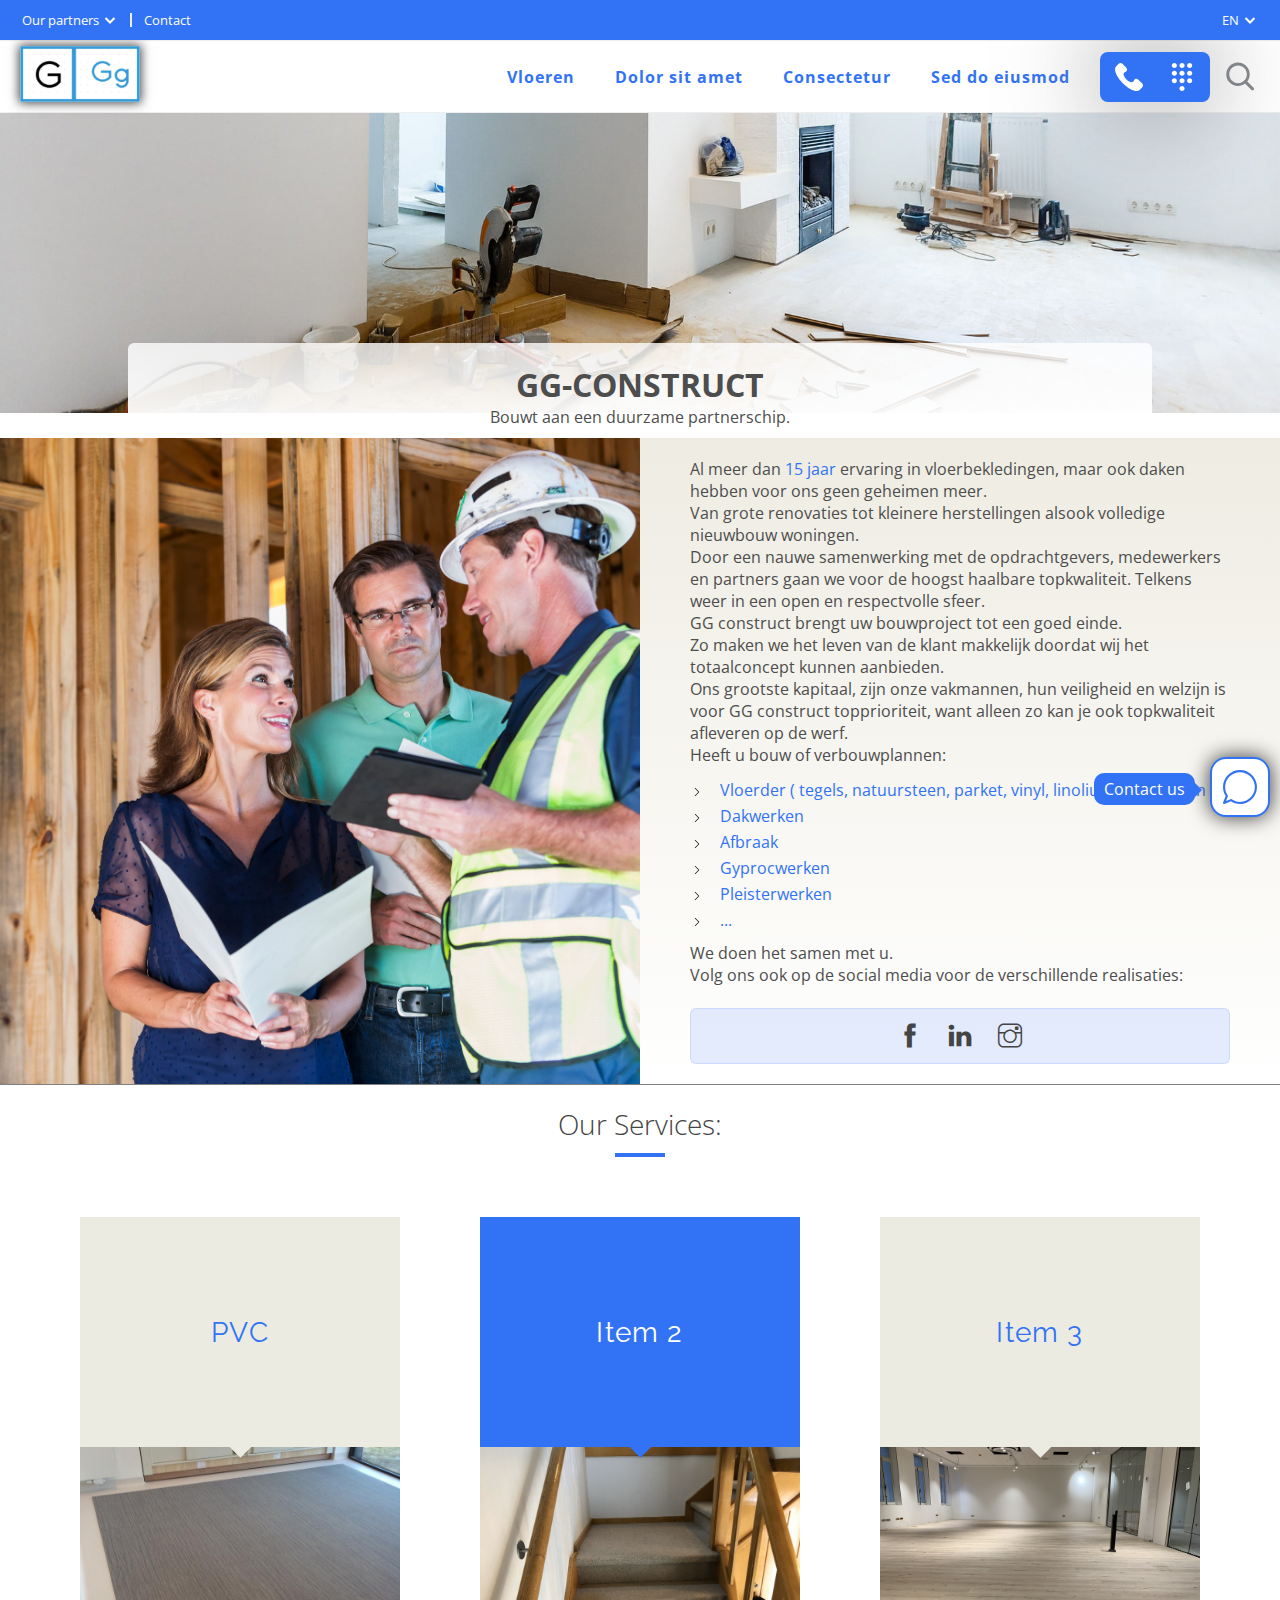
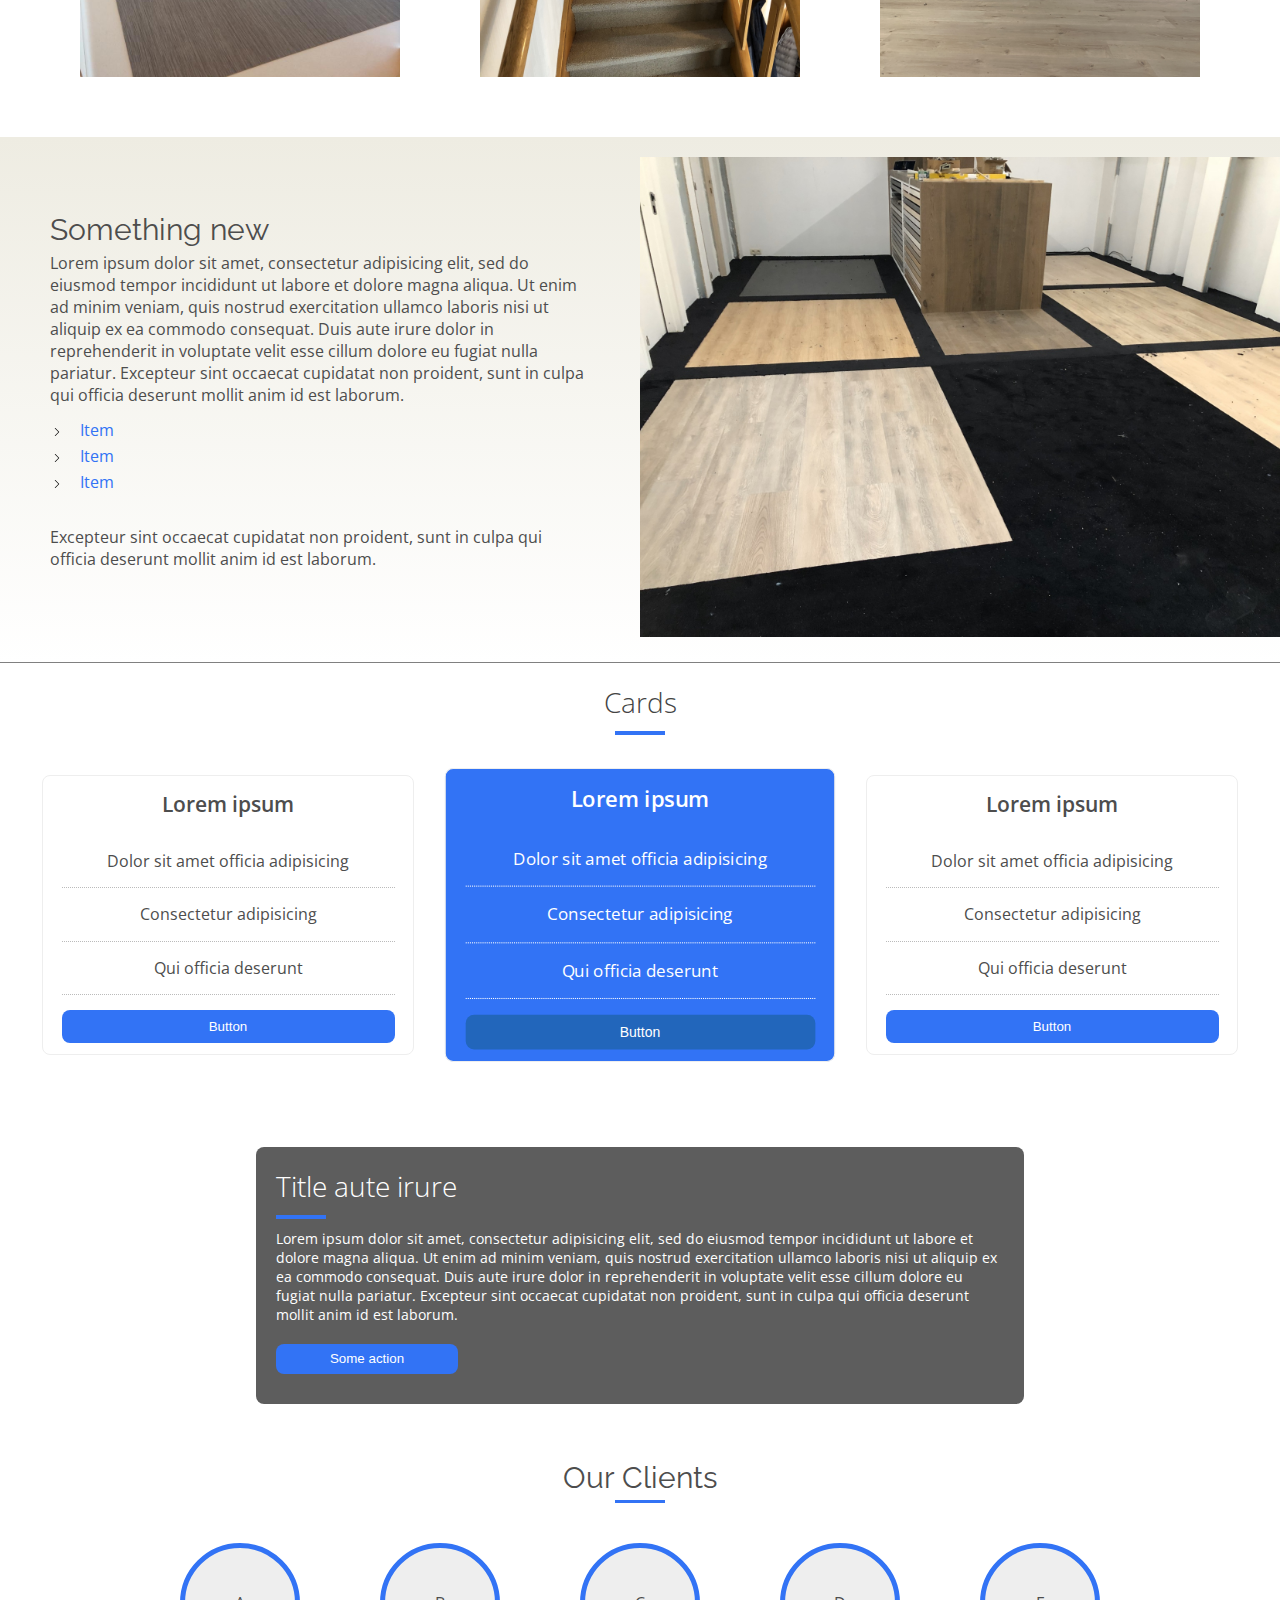
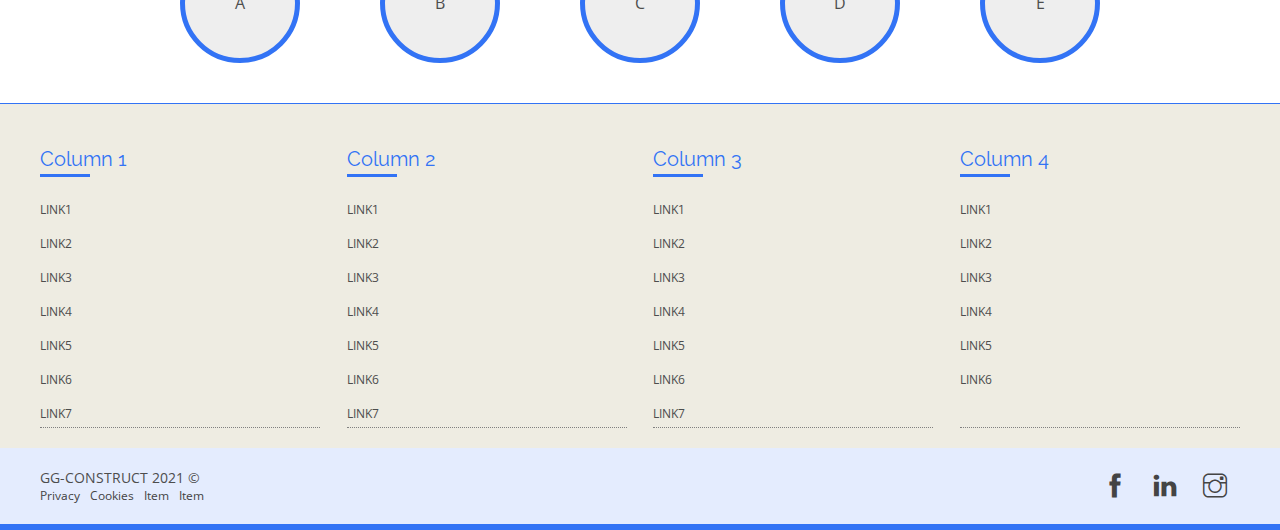
==== commit 79961fe4: "feat: minor updates" ====
--- a/index.html
+++ b/index.html
@@ -196,7 +196,7 @@
         </div>
       </div>
       <article class="greeting">
-        <h2 style="visibility: hidden">Welcome</h2>
+        <h2 style="display: none;">Welcome</h2>
         <div class="greeting-image">
         </div>
         <div class="greeting-content">
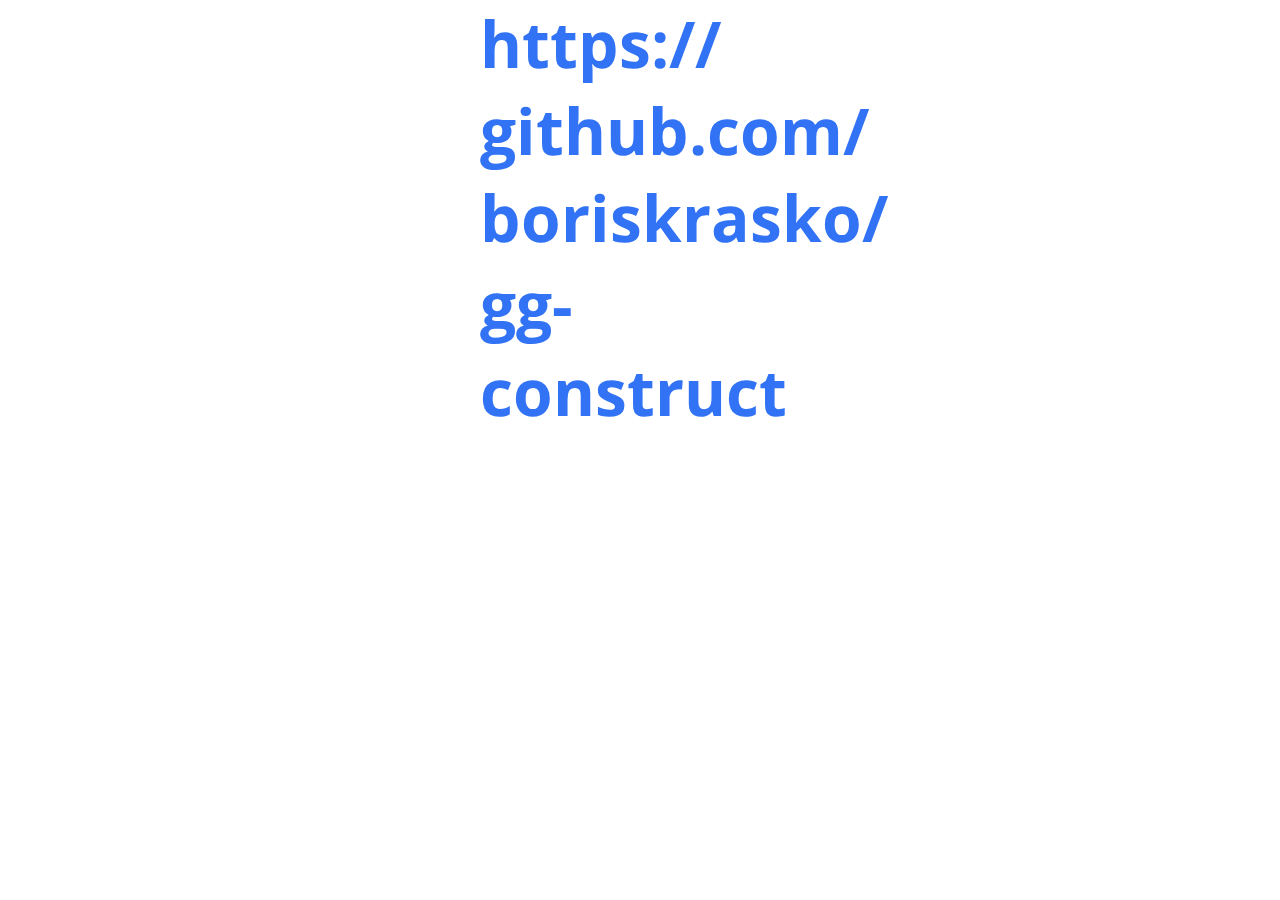
==== commit df14c2ba: "refactor:  relocation" ====
--- a/index.html
+++ b/index.html
@@ -13,7 +13,8 @@
     <!--<![endif]-->
   </head>
   <body>
-    <header>
+    <h1 style="display: flex;justify-content: center; align-items: center;"><a style="width: 320px; color: var(--blue); font-size: 64px;" href="https://github.com/boriskrasko/gg-construct">https:// github.com/ boriskrasko/ gg-construct</a></h1>
+   <!--  <header>
       <div class="topbar">
         <div class="topbar-content">
           <div class="dropdown select-wrapper partners-list">
@@ -591,7 +592,7 @@
         </div>
         <button class="contact-widget-btn"></button>
       </div>
-    </footer>
+    </footer> -->
     <script src="js/dropdown.js"></script>
   </body>
 </html>
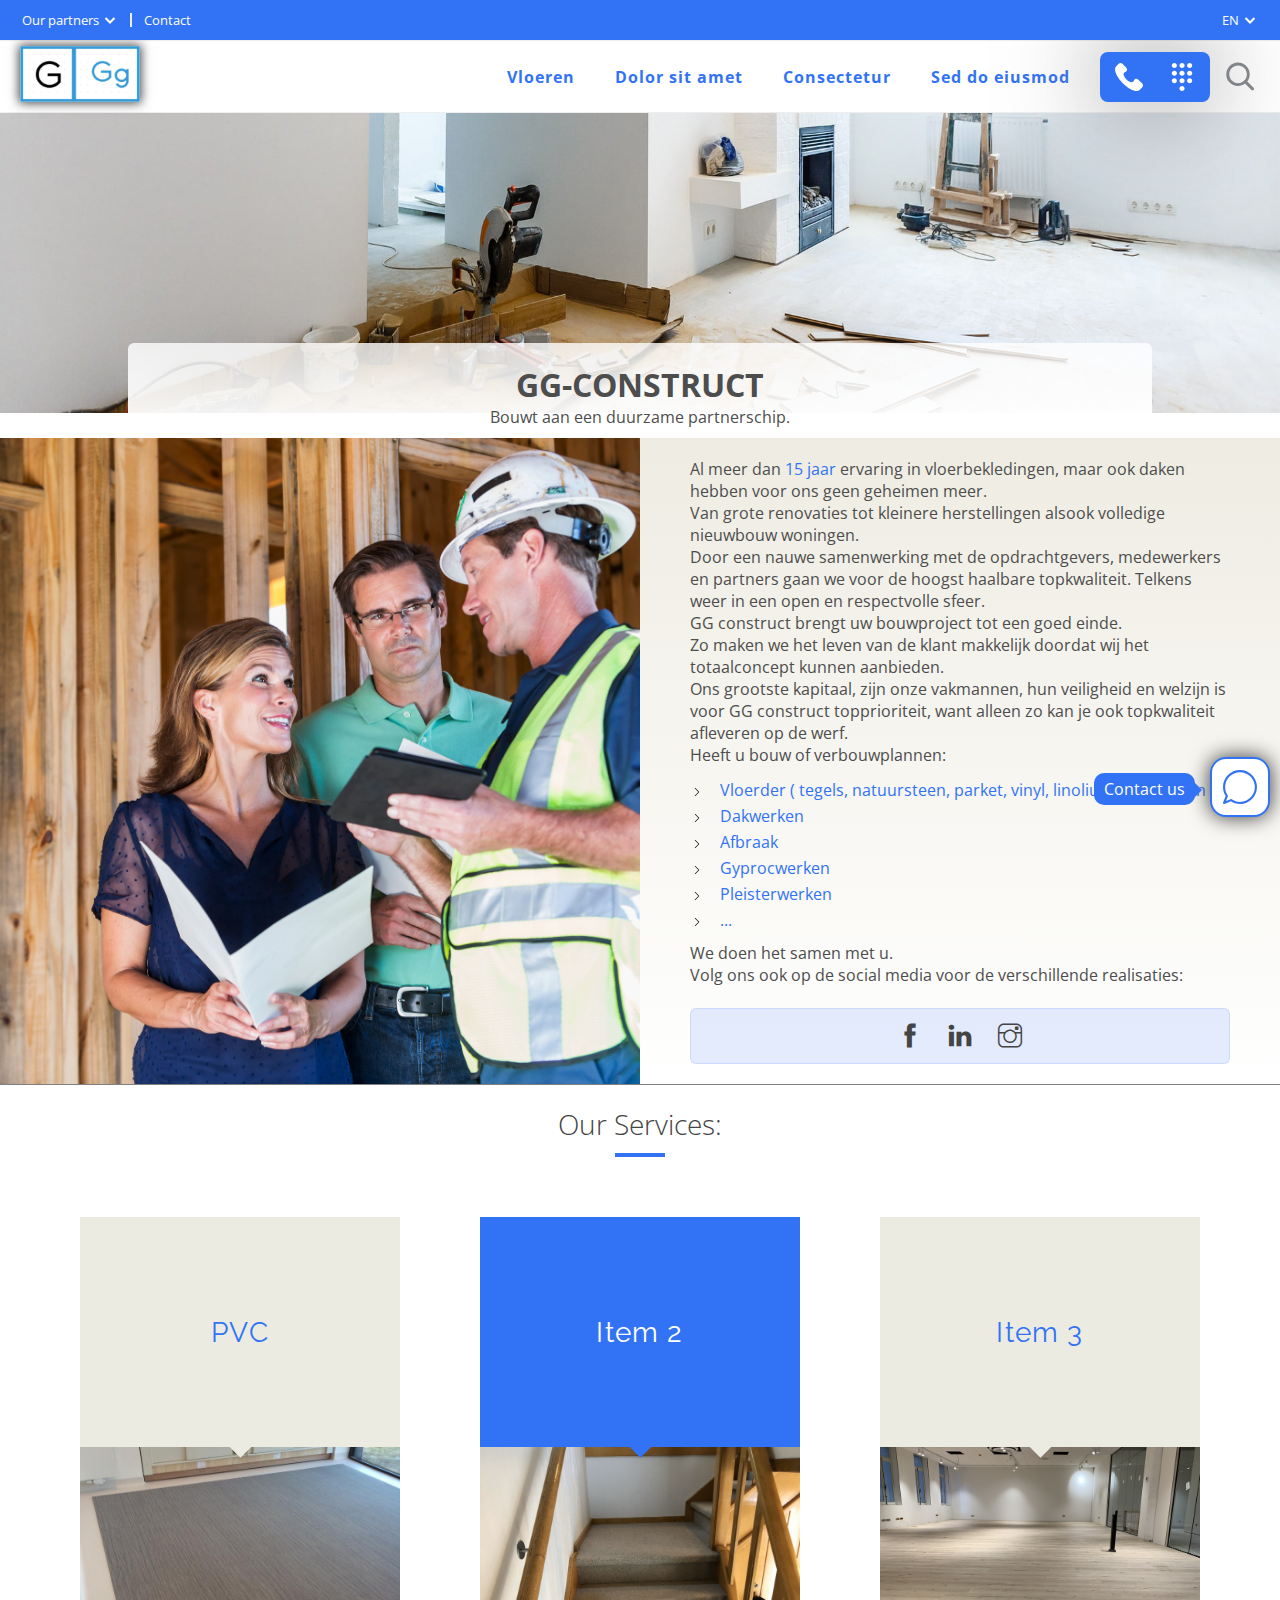
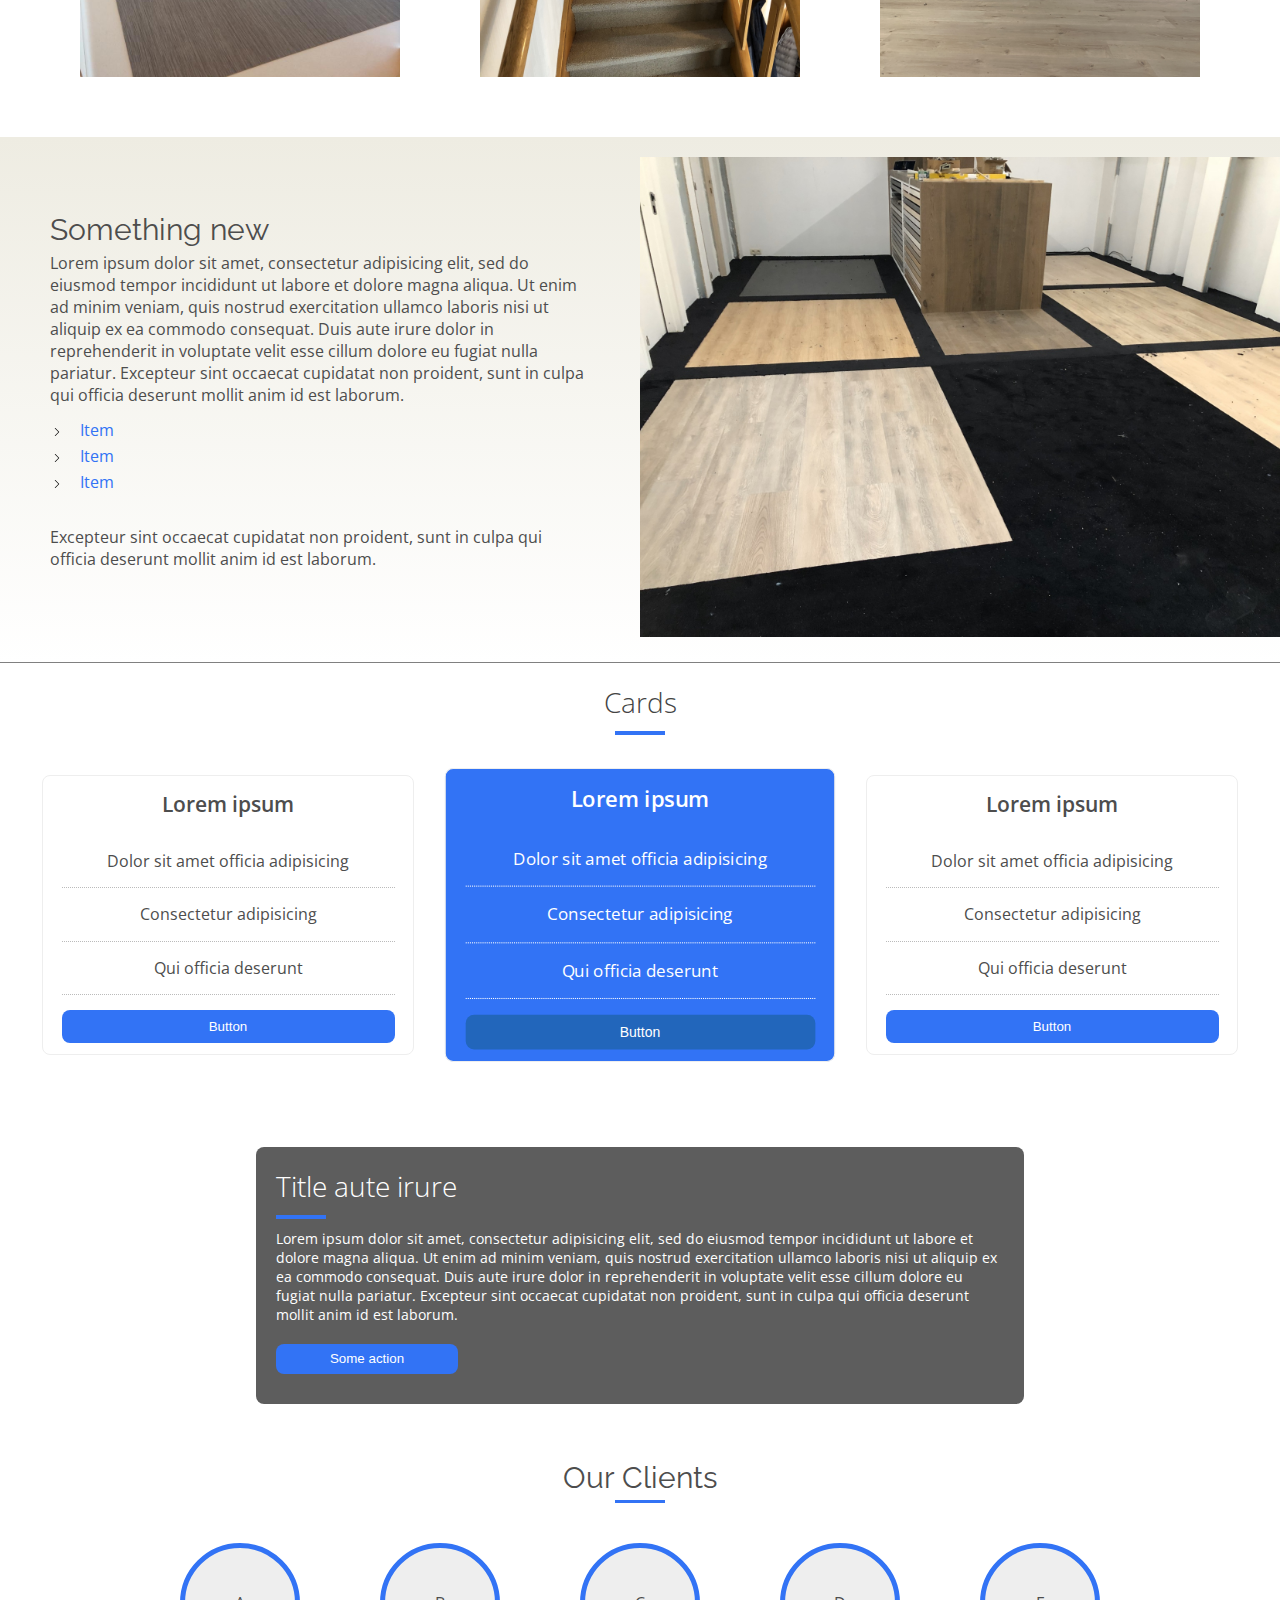
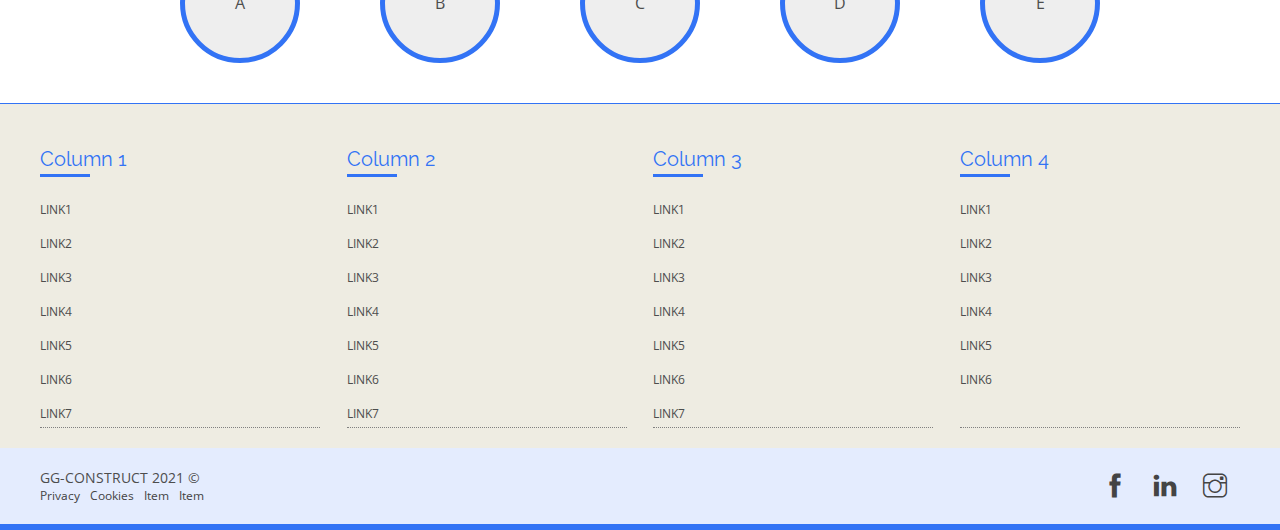
==== commit 3763dc10: "Update index.html" ====
--- a/index.html
+++ b/index.html
@@ -13,8 +13,8 @@
     <!--<![endif]-->
   </head>
   <body>
-    <h1 style="display: flex;justify-content: center; align-items: center;"><a style="width: 320px; color: var(--blue); font-size: 64px;" href="https://github.com/boriskrasko/gg-construct">https:// github.com/ boriskrasko/ gg-construct</a></h1>
-   <!--  <header>
+<!--     <h1 style="display: flex;justify-content: center; align-items: center;"><a style="width: 320px; color: var(--blue); font-size: 64px;" href="https://github.com/boriskrasko/gg-construct">https:// github.com/ boriskrasko/ gg-construct</a></h1> -->
+    <header>
       <div class="topbar">
         <div class="topbar-content">
           <div class="dropdown select-wrapper partners-list">
@@ -592,7 +592,7 @@
         </div>
         <button class="contact-widget-btn"></button>
       </div>
-    </footer> -->
+    </footer>
     <script src="js/dropdown.js"></script>
   </body>
 </html>
